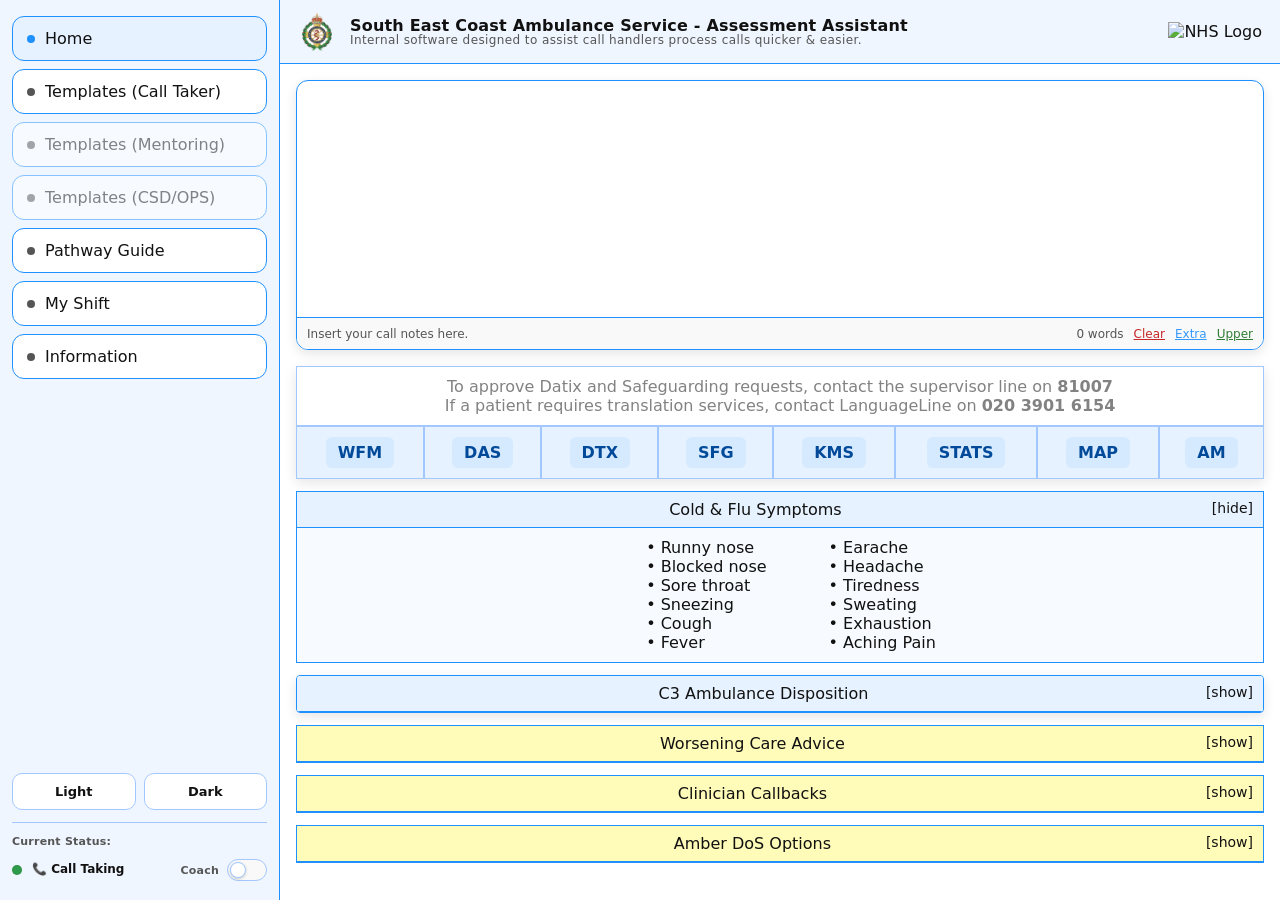
==== index.html @ 097c2336 "Updated C3 proc" ====
﻿<!DOCTYPE html>
<html lang="en" data-theme="light">
<head>
    <meta charset="UTF-8" />
    <meta name="viewport" content="width=device-width, initial-scale=1" />
    <title>Assessment Assistant</title>
    <link rel="stylesheet" href="styles.css">
    <link rel="icon" href="favicon.ico">
</head>
<body>
    <div class="app">
        <aside class="sidebar" role="navigation" aria-label="Primary">
            <nav class="tabs">
                <button class="tab-btn active" data-tab="notepad" aria-pressed="true" aria-controls="page-notepad">
                    <span class="dot" aria-hidden="true"></span>
                    <span class="label">Home</span>
                </button>
                <button class="tab-btn" data-tab="tasks" aria-controls="page-tasks">
                    <span class="dot" aria-hidden="true"></span>
                    <span class="label">Templates (Call Taker)</span>
                </button>
                <button class="tab-btn" data-tab="mentor" aria-controls="page-mentor">
                    <span class="dot" aria-hidden="true"></span>
                    <span class="label">Templates (Mentoring)</span>
                </button>
                <button class="tab-btn" data-tab="csd" aria-controls="page-csd">
                    <span class="dot" aria-hidden="true"></span>
                    <span class="label">Templates (CSD/OPS)</span>
                </button>
                <button class="tab-btn" data-tab="guide" aria-controls="page-guide">
                    <span class="dot" aria-hidden="true"></span>
                    <span class="label">Pathway Guide</span>
                </button>
                <button class="tab-btn" data-tab="shift" aria-controls="page-shift">
                    <span class="dot" aria-hidden="true"></span>
                    <span class="label">My Shift</span>
                </button>
                <button class="tab-btn" data-tab="info" aria-controls="page-info">
                    <span class="dot" aria-hidden="true"></span>
                    <span class="label">Information</span>
                </button>
            </nav>
            <div class="sidebar-theme" role="group" aria-label="Colour theme">
                <button type="button" class="theme-btn active" data-pick-theme="light" aria-pressed="true">Light</button>
                <button type="button" class="theme-btn" data-pick-theme="dark" aria-pressed="false">Dark</button>
            </div>
            <div class="sidebar-status" id="sidebar-status" aria-live="polite">
                <div class="sidebar-status-heading">Current Status:</div>
                <div class="sidebar-status-row">
                    <span class="status-dot status-dot--call-taker" id="sidebar-status-dot" aria-hidden="true"></span>
                    <span class="sidebar-status-label" id="sidebar-status-label">Call Taking</span>
                    <label class="coach-toggle" for="coach-toggle" title="Show coach and OPS template tools">
                        <span class="coach-toggle__label">Coach</span>
                        <input type="checkbox" id="coach-toggle" class="coach-toggle__input" />
                        <span class="coach-toggle__track" aria-hidden="true">
                            <span class="coach-toggle__thumb"></span>
                        </span>
                    </label>
                </div>
            </div>
        </aside>
        <header>
            <div class="header-left">
                <img class="logo" alt="SECAmb Crest" src="crest.png" />
                <div class="title">South East Coast Ambulance Service - Assessment Assistant<small>Internal software designed to assist call handlers process calls quicker & easier.</small></div>
            </div>
            <div class="header-right">
                <img class="nhs" alt="NHS Logo" src="https://upload.wikimedia.org/wikipedia/commons/thumb/d/d3/National_Health_Service_%28England%29_logo.svg/1280px-National_Health_Service_%28England%29_logo.svg.png" />
            </div>
        </header>
        <main>
            <section id="page-notepad" class="page active">
                <div class="editor-wrap">
                    <div id="editor" contenteditable="true" spellcheck="true">
                    </div>
                    <div class="statusbar">
                        <div id="status">Insert your call notes here.</div>
                        <div class="rightline">
                            <div id="count">0 words</div>
                            <button id="link-clear" class="link-clear" title="Clear note">Clear</button>
                            <button id="link-extra" class="link-extra" title="Extra tabs">Extra</button>
                            <button id="link-upper" class="link-upper" title="Uppercase Notes">Upper</button>
                        </div>
                    </div>
                </div>
                <div class="links-panel">
                    <table class="links-table">
                        <tr>
                            <td colspan="8" class="header-cell">To approve Datix and Safeguarding requests, contact the supervisor line on <b>81007</b><br>If a patient requires translation services, contact LanguageLine on <b>020 3901 6154</b></td>
                        </tr>
                        <tr>
                            <td><a href="https://wfm.secamb.nhs.uk/" target="_blank" class="link-btn">WFM</a></td>
                            <td><a href="https://servicedesk.secamb.nhs.uk/MSMselfservice/AutoGen.aspx?page=242" target="_blank" class="link-btn">DAS</a></td>
                            <td><a href="https://secamb.gateway.prod-uk.datixcloudiq.co.uk/capture/?form_id=5" target="_blank" class="link-btn">DTX</a></td>
                            <td><a href="https://secamb.gateway.prod-uk.datixcloudiq.co.uk/capture/?form_id=2&module=SFG" target="_blank" class="link-btn">SFG</a></td>
                            <td><a href="https://secamb.sharepoint.com/sites/KMS111/Shared%20Documents/General/KMS%20111%20Call%20Handling%20Local%20Procedure%20V3.31%20Live.pdf" target="_blank" class="link-btn">KMS</a></td>
                            <td><a href="https://respond.secamb.nhs.uk/wallboard/frmCallStats.aspx?list=5%2C7&sizeh=25px&sizec=80px&flash=false&hideg=true&date=false" target="_blank" class="link-btn">STATS</a></td>
                            <td><a href="https://respond.secamb.nhs.uk/wallboard/frmAgentMap.aspx?grp=11&dark=true&layout=36" target="_blank" class="link-btn">MAP</a></td>
                            <td><a href="https://wfm.secamb.nhs.uk/agent-management" target="_blank" class="link-btn">AM</a></td>
                        </tr>
                    </table>
                </div>
                <div class="flu-panel">
                    <table class="flu-table">
                        <tr>
                            <td class="flu-header">
                                Cold &amp; Flu Symptoms
                                <span id="flu-toggle" class="arrow">[hide]</span>
                            </td>
                        </tr>
                        <tr id="flu-body">
                            <td>
                                <div class="symptoms">
                                    <ul class="symptoms-col left">
                                        <li>• Runny nose</li>
                                        <li>• Blocked nose</li>
                                        <li>• Sore throat</li>
                                        <li>• Sneezing</li>
                                        <li>• Cough</li>
                                        <li>• Fever</li>
                                    </ul>
                                    <ul class="symptoms-col right">
                                        <li>• Earache</li>
                                        <li>• Headache</li>
                                        <li>• Tiredness</li>
                                        <li>• Sweating</li>
                                        <li>• Exhaustion</li>
                                        <li>• Aching Pain</li>
                                    </ul>
                                </div>
                            </td>
                        </tr>
                    </table>
                </div>
                <div class="c3-panel">
                    <table class="c3-table">
                        <tr>
                            <td class="c3-header">
                                <span class="c3-title">C3 Ambulance Disposition</span>
                                <span id="c3-toggle" class="arrow">[show]</span>
                            </td>
                        </tr>
                        <tr id="c3-body" class="c3-body flu-hidden">
                            <td>
                                Based on the answers you've given me, we do recommend an ambulance to attend,
                                just so we can get someone over to assess the symptoms in-person. Would you be
                                okay for us to arrange this for you?
                                <br><b>(CONFIRM ADDRESS AGAIN, READ TIME ESTIMATE IN CORNER)</b>
                                <i>
                                    <br><br>
                                    So that has been arranged now, and the estimated time is currently <b>([TIME] or 2 HOURS)</b>, so to
                                    get you some further help in the meantime, one of our healthcare professionals may call you back
                                    just to do a further clinical assessment while you wait, so we get the best help for you.
                                </i>
                            </td>
                        </tr>
                        <tr id="c3-body2" class="c3-body flu-hidden">
                            <td>
                                <table class="c3-inner">
                                    <tr>
                                        <td>I do just some further information from myself that can help in the meantime...</td>
                                        <td>Unless the patient has issues swallowing, ensure they continue to drink plenty of cold fluids.</td>
                                        <td>If there are any new symptoms, or any of your conditions get worse, changes, or you have any other concerns, please from now on call back on <b>999</b>.</td>
                                    </tr>
                                </table>
                            </td>
                        </tr>
                    </table>
                </div>
                <div class="info-panel" style="margin-top:12px;">
                    <table class="flu-table">
                        <tr>
                            <td class="flu-header">
                                Worsening Care Advice
                                <span id="wca-toggle" class="arrow">[show]</span>
                            </td>
                        </tr>
                        <tr id="wca-body" class="flu-body flu-hidden">
                            <td>
                                <i>As always, if there are any new symptoms, or if your conditions gets worse, changes or you have any other concerns, you're always welcome to call us back on 111 anytime.</i>
                            </td>
                        </tr>
                    </table>
                </div>

                <!-- Clinician Callbacks (Op508v2) -->
                <div class="info-panel" style="margin-top:12px;">
                    <table class="flu-table">
                        <tr>
                            <td class="flu-header">
                                Clinician Callbacks
                                <span id="ccb-toggle" class="arrow">[show]</span>
                            </td>
                        </tr>
                        <tr id="ccb-body" class="flu-body flu-hidden">
                            <td>
                                <i>We are currently experiencing a very high demand so there may be a small delay in calling you back, but of course as soon as one is next available they will call you back.</i>
                            </td>
                        </tr>
                    </table>
                </div>

                <!-- Amber DoS Options -->
                <div class="info-panel" style="margin-top:12px;">
                    <table class="flu-table">
                        <tr>
                            <td class="flu-header">
                                Amber DoS Options
                                <span id="ados-toggle" class="arrow">[show]</span>
                            </td>
                        </tr>
                        <tr id="ados-body" class="flu-body flu-hidden">
                            <td>
                                <i>The recommended service that can help today is <b>(SERVICE)</b>, however I do see it is currently experiencing higher levels of demand than normal, so there is likely to be a delay with that, did you want me to see if there is any other service available for you today, or did you want me to stick with that one?</i>
                            </td>
                        </tr>
                    </table>
                </div>
            </section>
            <section id="page-shift" class="page">
                <div id="shift-panel" class="shift-panel" aria-hidden="false">
                    <div class="shift-header">
                        <div class="header-left" style="font-size:1.05rem;">Start and Finish</div>
                        <div class="shift-actions">
                            <button id="shift-autofill" class="confirm-btn shift-autofill-btn" type="button">Auto-Fill</button>
                            <a id="wfm-link" href="#" target="_blank" class="confirm-btn shift-autofill-btn" type="button">My Breaks</a>
                        </div>
                    </div>
                    <div class="subtext" style="margin-bottom:10px;">
                        Enter the start and finishing time of your shift, in 24 hour time.<br>
                        For example, an evening 3 to 11 shift would be 1500 - 2300.
                    </div>
                    <!-- Start/Finish row -->
                    <div style="display:flex; align-items:center; gap:12px; margin-bottom:12px;">
                        <div>
                            <span class="label">Start</span>
                            <input id="shift-start" class="desc-input" type="text" maxlength="4" style="text-align:center;" aria-label="Shift start time" />
                        </div>

                        <span aria-hidden="true" style="font-weight:800; line-height:1; margin-top:18px;">—</span>

                        <div>
                            <span class="label">Finish</span>
                            <input id="shift-end" class="desc-input" type="text" maxlength="4" style="text-align:center;" aria-label="Shift finish time" />
                        </div>
                        <!-- Lock stretches across the rest of the row -->
                        <div style="flex:1; display:flex;">
                            <button id="shift-lock" class="confirm-btn" type="button" style="margin-top:21px; width:100%;">Lock</button>
                        </div>
                    </div>
                    <div id="shift-breaks" style="margin-top:10px; display:none;" class="breaks-row">
                        <div style="flex:1;">
                            <span class="label">Break 1</span>
                            <input id="break-1" class="desc-input" type="text" maxlength="4" style="text-align:center; width:100%;" aria-label="Break 1 time" />
                        </div>
                        <div style="flex:1;">
                            <span class="label">Break 2</span>
                            <input id="break-2" class="desc-input" type="text" maxlength="4" style="text-align:center; width:100%;" aria-label="Break 2 time" />
                        </div>
                        <div style="flex:1;">
                            <span class="label">Break 3</span>
                            <input id="break-3" class="desc-input" type="text" maxlength="4" style="text-align:center; width:100%;" aria-label="Break 3 time" />
                        </div>
                        <div style="flex:1;">
                            <span class="label">Lunch</span>
                            <input id="break-lunch" class="desc-input" type="text" maxlength="4" style="text-align:center; width:100%;" aria-label="Lunch time" />
                        </div>
                        <div style="display:flex; align-items:flex-end; margin-left:auto; min-width:96px;">
                            <button id="shift-lock-2" class="confirm-btn" type="button" disabled style="width:100%;">Lock</button>
                        </div>
                    </div>
                </div>
                <div class="csd-extension">
                    <div class="csd-templates csd-templates--duty">
                        <button class="script-chip script-chip-csd duty-btn-call-taker" data-mode="call-taker">Call Taking</button>
                        <button class="script-chip script-chip-csd" data-mode="csd">CSD Duties</button>
                        <button class="script-chip script-chip-csd" data-mode="ops">OPS Duties</button>
                    </div>
                </div>
            </section>
            <section id="page-mentor" class="page">
                <div class="mentor-fields">
                  <label>
                    <span class="label">Mentee</span>
                    <input id="mentee-name" type="text" class="desc-input">
                  </label>
                    
                  <label>
                    <span class="label">Extension</span>
                    <input id="mentee-ext" type="text" class="desc-input">
                  </label>
                </div>
                <button id="mentor-reset" class="script-chip script-chip-csd script-chip-csd-red" type="button">RESET ALL</button>
                <div class="rotate-panel">
                    <table class="rotate-table">
                        <tr class="rotate-row" data-state="none">
                            <td>Makes efforts to speak directly to patient</td>
                        </tr>
                        <tr class="rotate-row" data-state="none">
                            <td>Sets the scene appropriately</td>
                        </tr>
                        <tr class="rotate-row" data-state="none">
                            <td>Controls flow and pace of the call appropriately</td>
                        </tr>
                        <tr class="rotate-row" data-state="none">
                            <td>Conveys questions skilfully</td>
                        </tr>
                        <tr class="rotate-row" data-state="none">
                            <td>Ensures we have enough information to answer all questions</td>
                        </tr>
                        <tr class="rotate-row" data-state="none">
                            <td>Listens carefully throughout the call and retains this information</td>
                        </tr>
                        <tr class="rotate-row" data-state="none">
                            <td>Demonstrates active listening to caller</td>
                        </tr>
                        <tr class="rotate-row" data-state="none">
                            <td>Information and advice is provided skilfully and accurately</td>
                        </tr>
                        <tr class="rotate-row" data-state="none">
                            <td>The disposition is conveyed effectively</td>
                        </tr>
                        <tr class="rotate-row" data-state="none">
                            <td>Communicates sensitively, professionally and with warmth</td>
                        </tr>
                        <tr class="rotate-row" data-state="none">
                            <td>Adapts approach according to the needs of the situation</td>
                        </tr>
                        <tr class="rotate-row" data-state="none">
                            <td>Negotiates where appropriate and does so effectively</td>
                        </tr>
                        <tr class="rotate-row" data-state="none">
                            <td>Operates within the boundaries of their role</td>
                        </tr>
                        <tr class="rotate-row" data-state="none">
                            <td>Documentation is clear, accurate, concise, adequate</td>
                        </tr>
                        <tr class="rotate-row" data-state="none">
                            <td>Navigates the system safely, effectively and efficiently</td>
                        </tr>
                        <tr class="rotate-row" data-state="none">
                            <td>Manages all risks appropriately to reach an appropriate outcome</td>
                        </tr>
                        </table>
                        <textarea id="rotate-output" class="rotate-output" readonly>What went well?

What could have gone better?

Aims for tomorrow:</textarea>
                </div>
            </section> 
            <section id="page-tasks" class="page">
                <div class="cad-wrap">
                    <div class="cad-grid">
                        <button id="lab-trigger" class="cad-btn p4">
                            Urgent Lab Results
                            <small><br><i>(inserted into pathways)</i></small>
                        </button>
                        <button id="rp-trigger" class="cad-btn p5">
                            Repeat Prescriptions
                            <small><br><i>(inserted into pathways)</i></small>
                        </button>
                        <button id="ll-trigger" class="cad-btn p6">
                            LanguageLine
                            <small><br><i>(inserted into pathways)</i></small>
                        </button>
                    </div>
                    <div id="cad-success" class="cad-success hidden" role="status" aria-live="polite">Copied to clipboard.</div>
                    <div id="lab-panel" class="val-panel" aria-hidden="true">
                        <div class="val-grid">
                            <div>
                                <span class="label">Hospital Laboratory</span>
                                <input id="lab-hospital" class="desc-input" type="text" aria-label="Hospital Laboratory" />
                            </div>

                            <div>
                                <span class="label">Laboratory Phone Number</span>
                                <input id="lab-phone" class="desc-input" type="text" aria-label="Lab Phone Number" />
                            </div>

                            <div>
                                <span class="label">Extension Number</span>
                                <input id="lab-bleep" class="desc-input" type="text" aria-label="Lab Bleep Number" />
                            </div>

                            <div>
                                <span class="label">Patient Phone Number</span>
                                <input id="lab-ext" class="desc-input" type="text" aria-label="Lab Extension Number" />
                            </div>
                        </div>

                        <!-- Divider -->
                        <hr style="margin:12px 0; border:none; border-top:1px solid var(--border,#444);" />

                        <!-- Result + Value inputs, Add + Generate inline -->
                        <div style="display:flex; align-items:flex-end; gap:8px; margin-bottom:10px;">
                            <div style="flex:1;">
                                <span class="label">Result</span>
                                <input id="lab-result" class="desc-input" type="text" aria-label="Lab Result Name" />
                            </div>
                            <div style="flex:1;">
                                <span class="label">Value</span>
                                <input id="lab-value" class="desc-input" type="text" aria-label="Lab Result Value" />
                            </div>
                            <button id="lab-add" class="confirm-btn" type="button" disabled>Add</button>
                            <button id="lab-generate" class="confirm-btn" type="button" disabled>Generate</button>
                        </div>

                        <!-- Results table -->
                        <div style="overflow:auto; max-height:180px; border:1px solid var(--border, #333); border-radius:8px;">
                            <table id="lab-table" style="width:100%; border-collapse:collapse;">
                                <thead>
                                    <tr style="position:sticky; top:0; background:var(--bg,#111);">
                                        <td style="text-align:left; padding:8px; font-weight:normal;"><b>Result</b></td>
                                        <td style="text-align:left; padding:8px; font-weight:normal;"><b>Value</b></td>
                                        <td style="width:80px; text-align:right; padding:8px; font-weight:normal;"><b>Remove</b></td>
                                    </tr>
                                </thead>
                                <tbody id="lab-tbody">
                                    <!-- rows injected here -->
                                </tbody>
                            </table>
                        </div>

                        <!-- Log area -->
                        <div class="ops-log-wrap">
                            <textarea id="lab-log" class="ops-log" readonly rows="4" aria-label="Lab Results Log"></textarea>
                            <button id="lab-copy" class="ops-copy" type="button" title="Copy all"></button>
                        </div>
                    </div>

                    <!-- LanguageLine Panel -->
                    <div id="ll-panel" class="val-panel" aria-hidden="true">
                        <div style="display:flex; align-items:flex-end; gap:8px; margin-bottom:10px;">
                            <div style="flex:1;">
                                <span class="label">Interpreter ID</span>
                                <input id="ll-id" class="desc-input" type="text" aria-label="Interpreter ID" />
                            </div>
                            <div style="flex:1;">
                                <span class="label">Language</span>
                                <input id="ll-lang" class="desc-input" type="text" aria-label="Language" />
                            </div>
                            <button id="ll-generate" class="confirm-btn" type="button" disabled>Generate</button>
                        </div>

                        <!-- Log area -->
                        <div class="ops-log-wrap">
                            <textarea id="ll-log" class="ops-log" readonly rows="4" aria-label="LanguageLine Log"></textarea>
                            <button id="ll-copy" class="ops-copy" type="button" title="Copy all"></button>
                        </div>
                    </div>

                    <!-- Repeat Prescriptions Panel -->
                    <div id="rp-panel" class="val-panel" aria-hidden="true">
                        <!-- Input row -->
                        <div style="display:flex; align-items:center; gap:8px; margin-bottom:10px;">
                            <input id="rp-input" class="desc-input" type="text" placeholder=""
                                   aria-label="Repeat Prescription Input" list="rp-meds" />
                            <button id="rp-add" class="confirm-btn" type="button" disabled>Add</button>
                            <button id="rp-generate" class="confirm-btn" type="button" disabled>Generate</button>
                            <datalist id="rp-meds">
                                <option value="Propranolol"></option>
                                <option value="Atorvastatin"></option>
                                <option value="Diazepam"></option>
                                <option value="Simvastatin"></option>
                                <option value="Lisinopril"></option>
                                <option value="Ramipril"></option>
                                <option value="Amlodipine"></option>
                                <option value="Co-codamol"></option>
                                <option value="Quetiapine"></option>
                                <option value="Eplerenone"></option>
                                <option value="Dapilifgonzin"></option>
                                <option value="Bisoprolol"></option>
                                <option value="Metformin"></option>
                                <option value="Oramorph"></option>
                                <option value="Zomorph"></option>
                                <option value="Levothyroxine"></option>
                                <option value="Omeprazole"></option>
                                <option value="Esomeprazole"></option>
                                <option value="Citalopram"></option>
                                <option value="Losartan"></option>
                                <option value="Ranolazine"></option>
                                <option value="Ezetimibe"></option>
                                <option value="Warfarin"></option>
                                <option value="Rivaroxaban"></option>
                                <option value="Sumatriptan"></option>
                                <option value="Fluoxetine"></option>
                                <option value="Escitalopram"></option>
                                <option value="Aspirin"></option>
                                <option value="Insulin (NovoRapid)"></option>
                                <option value="Insulin (Lantus)"></option>
                                <option value="Insulin (Levemir)"></option>
                                <option value="Insulin (Humulin)"></option>
                                <option value="Hydrochlorothiazide"></option>
                                <option value="Glimepiride"></option>
                                <option value="Gliclazide"></option>
                                <option value="Famotidine"></option>
                                <option value="Circadin"></option>
                                <option value="Furosemide"></option>
                                <option value="Lansoprazole"></option>
                                <option value="Gabapentin"></option>
                                <option value="Apixaban"></option>
                                <option value="Dabigatran"></option>
                                <option value="Edoxaban"></option>
                                <option value="Sertraline"></option>
                                <option value="Prednisolone"></option>
                                <option value="Clopidogrel"></option>
                                <option value="Metoprolol"></option>
                                <option value="Spironolactone"></option>
                                <option value="Salbutamol"></option>
                                <option value="Naproxen"></option>
                                <option value="Ibuprofen"></option>
                                <option value="Paracetamol"></option>
                                <option value="Codeine phosphate"></option>
                                <option value="Tramadol"></option>
                                <option value="Pregabalin"></option>
                                <option value="Mirtazapine"></option>
                                <option value="Venlafaxine"></option>
                                <option value="Duloxetine"></option>
                                <option value="Amitriptyline"></option>
                            </datalist>
                        </div>

                        <!-- Medications table/list -->
                        <div style="overflow:auto; max-height:180px; border:1px solid var(--border, #333); border-radius:8px;">
                            <table id="rp-table" style="width:100%; border-collapse:collapse;">
                                <thead>
                                    <tr style="position:sticky; top:0; background:var(--bg,#111);">
                                        <td style="text-align:left; padding:8px; font-weight:normal;"><b>Medication</b></td>
                                        <td style="width:80px; text-align:right; padding:8px; font-weight:normal;"><b>Remove</b></td>
                                    </tr>
                                </thead>
                                <tbody id="rp-tbody">
                                </tbody>
                            </table>
                        </div>

                        <!-- Log area -->
                        <div class="ops-log-wrap" style="margin-top:12px;">
                            <textarea id="rp-log" class="ops-log" readonly rows="4" aria-label="Repeat Prescriptions Log"></textarea>
                            <button id="rp-copy" class="ops-copy" type="button" title="Copy all"></button>
                        </div>
                    </div>
                </div><br>
                <!-- Quick Scripts -->
                <div class="scripts-row">
                    <button id="chip-chase-111" class="script-chip script-chip-chase script-chip-special" type="button">
                        CHASING 111, NO NEW/WORSENING
                    </button>
                    <button class="script-chip script-chip-chase" type="button"
                            data-copy="NO NEW OR WORSENING SYMPTOMS. WCAG.
CALLING TO CHASE AMBULANCE - ADVISED TO CALL 999.">
                        CHASING 999, NO NEW/WORSENING
                    </button>
                </div>
                <div class="scripts-row">
                    <button id="chip-safeguarding" class="script-chip script-chip-chase script-chip-special" type="button">
                        DAS RAISED
                    </button>

                    <button id="chip-datix" class="script-chip script-chip-chase script-chip-special" type="button">
                        DATIX RAISED
                    </button>
                </div>

                <div id="quick-scripts" class="scripts-grid">
                    <button class="script-chip" type="button"
                            data-copy="GP PRACTICE COULD NOT BE CONFIRMED.">
                        GP PRACTICE COULD NOT BE CONFIRMED.
                    </button>
                    <button class="script-chip" type="button"
                            data-copy="CANNOT CONFIRM SPINE MATCH FOR PATIENT.">
                        CANNOT CONFIRM SPINE MATCH FOR PATIENT.
                    </button>
                    <button class="script-chip" type="button"
                            data-copy="SPINE SEARCH UNABLE TO BE COMPLETED
REPEATED PHONETICALLY, NO SUCCESS.
CALLER DID NOT KNOW NHS NUMBER.">
                        SPINE SEARCH UNABLE TO BE COMPLETED<br>
                        REPEATED PHONETICALLY, NO SUCCESS.<br>
                        CALLER DID NOT KNOW NHS NUMBER.
                    </button>
                    <button class="script-chip script-chip-purple" type="button"
                            data-copy="REMOTE OBSERVER - NOT WITH PATIENT.
CALLER/PATIENT TO CALL BACK LATER.">
                        REMOTE OBSERVER - NOT WITH PATIENT.<br>
                        CALLER/PATIENT TO CALL BACK LATER.
                    </button>
                    <button id="chip-call-ended-disc" class="script-chip script-chip-magenta script-chip-special" type="button">
                        CALL ENDED, CALLER DISCONNECTED.<br>
                        CALLED BACK PATIENT (3x), NO RESPONSE.
                    </button>

                    <button id="chip-call-ended-silent" class="script-chip script-chip-magenta script-chip-special" type="button">
                        CALL ENDED, LINE SILENT/UNRESPONSIVE.<br>
                        CALLED BACK PATIENT (3x), NO RESPONSE.
                    </button>
                </div>
                <div id="coach-scripts-section" class="coach-scripts hidden">
                    <p class="scripts-section-label">⎯⎯⎯⎯⎯ Coaches Templates ⎯⎯⎯⎯⎯</p>
                    <button id="chip-opened-for-mentoring" class="script-chip script-chip-chase" type="button"
                            data-copy="OPENED FOR MENTORING.">
                        OPENED FOR MENTORING.
                    </button>
                    <div class="ops-templates-grid ops-templates-grid--coach">
                        <button class="script-chip script-chip-ops" type="button" data-copy="I am in the case just reviewing the notes and pathways summary, bare with me.">
                            🟢 ENTER ORANGE FLAG
                        </button>
                        <button class="script-chip script-chip-ops" type="button" data-copy="I will now be exiting the case, but if you need any further support with this, please raise another alert.
Please let me know on Teams if you need anything else or speak to a HATL on shift.">
                            🔴 LEAVE ORANGE FLAG
                        </button>
                        <button class="script-chip script-chip-ops" type="button"
                                data-copy="Listening into your call now.
Do you need help or are you okay at the moment?">
                            1️⃣ ENTER ORANGE FLAG (C1)
                        </button>
                        <button class="script-chip script-chip-ops" type="button"
                                data-copy="Listening into your call now.">
                            🎧 LISTENING TO CALL
                        </button>
                    </div>
                </div>
            </section>
            <section id="page-csd" class="page">
                <div id="ops-inline-support-panel" class="ops-inline-support hidden">
                    <button class="script-chip script-chip-chase" type="button"
                            data-copy="OPENED FOR IN-LINE SUPPORT. (TW)">
                        OPENED FOR IN-LINE SUPPORT.
                    </button>
                </div>
                <div id="csd-templates-panel" class="cad-wrap template-panel hidden">
                    <div class="panel-heading">
                        <div class="panel-title">CSD Templates</div>
                        <div class="subtext">Use these quick templates to copy CSD-specific notes without spending too much time.</div>
                    </div>
                    <div class="csd-templates" style="margin-top:14px;">
                        <button class="script-chip script-chip-csd" type="button" data-template="1">
                            CUSTOM MSG
                        </button>
                        <button class="script-chip script-chip-csd" type="button" data-template="2">
                            CSD LINK
                        </button>
                        <button class="script-chip script-chip-csd" type="button" data-template="3">
                            CB1, WITH VM
                        </button>
                        <button class="script-chip script-chip-csd script-chip-csd-red" type="button" data-template="4">
                            CB1, NO VM
                        </button>
                        <button class="script-chip script-chip-csd" type="button" data-template="5">
                            CB2, WITH VM
                        </button>
                        <button class="script-chip script-chip-csd script-chip-csd-red" type="button" data-template="6">
                            CB2, NO VM
                        </button>
                    </div>
                </div>
                <div class="flu-panel flu-csd-callback">
                <table class="flu-table">
                    <tr>
                        <td class="flu-header">
                            1st Callback Attempt Script
                            <span class="arrow" data-flu-toggle>[hide]</span>
                        </td>
                    </tr>
                    <tr class="flu-body flu-center" data-flu-body>
                        <td><i>This is the NHS 111 Service calling regarding your <b>online assessment/previous call...</b>
                        This is the first failed contact, and as such we will call you back momentarily to continue.</i></td>
                    </tr>
                </table>
            </div>
                <div class="flu-panel flu-csd-callback">
                <table class="flu-table">
                    <tr>
                        <td class="flu-header">
                            2nd Callback Attempt Script
                            <span class="arrow" data-flu-toggle>[hide]</span>
                        </td>
                    </tr>
                    <tr class="flu-body flu-center" data-flu-body>
                        <td><i>This is the NHS 111 Service calling regarding your <b>online assessment/previous call...</b>
                        This is the second failed contact, and as such we will now be closing this case as we cannot
                        reach you. If at any point there are any new symptoms, any of your conditions get worse, changes,
                        or you wish to reopen this case, please call us back on 111. Thank you.</i></td>
                    </tr>
                </table>
            </div>
            </section>
            <section id="page-info" class="page">
                <div class="info-header">
                    <div class="info-title">Assessment Assistant</div>
                    <div class="info-author">⎯⎯⎯ Designed for the South East Coast Ambulance Service ⎯⎯⎯<br>⎯⎯⎯ Developed by Tavaius Wisbey - Internal use only ⎯⎯⎯</div>
                </div>
            </section>
            <section id="page-guide" class="page">
            <div class="cad-wrap">
                <div class="panel-heading">
                    <div class="panel-title">Pathways Guide</div>
                    <div class="subtext">Enter a Pathways question for further guidance and information.</div>
                </div>
                <div class="guide-search-wrap">
                    <input id="guide-input" class="guide-input" type="text" list="guide-options" placeholder="Search..." autocomplete="off" />
                    <datalist id="guide-options"></datalist>
                </div>
                <div id="guide-result" class="guide-result">
                    <span class="guide-result-text">Enter a Pathways question for further guidance and advice.</span>
                </div>
            </div>
        </section>
        </main>
    </div>
    <script src="app.js"></script>
</body>
</html>
---- styles.css ----
:root {
    color-scheme: light;
    --bg: #ffffff;
    --bg-elev: #f5f7fa;
    --bg-hover: #e6f0ff;
    --text: #111111;
    --muted: #555555;
    --border: dodgerblue;
    --border-subtle: #a3c8ff;
    --accent: dodgerblue;
    --accent-on: #ffffff;
    --danger: #c62828;
    --success: #2e7d32;
    --link-action: #3399ff;
    --shadow: 0 4px 12px rgba(0, 0, 0, .1);
    --radius: 12px;
    --sidebar-bg: #f0f6ff;
    --header-bg: #f0f6ff;
    --surface: #ffffff;
    --surface-muted: #f9f9f9;
    --tab-active-bg: #e6f2ff;
    --highlight-bg: #e6f2ff;
    --cell-bg: #f7fbff;
    --table-header-bg: #ffffff;
    --table-header-text: #828282;
    --table-row-bg: #e6f2ff;
    --table-row-alt-bg: #f9f9f9;
    --link-btn-bg: #d6eaff;
    --link-btn-hover-bg: #c0dbff;
    --link-btn-text: #004a99;
    --guide-result-bg: #f0f6ff;
    --guide-found-bg: #e6f7e9;
    --guide-found-border: #9ad4a3;
    --guide-found-text: #145c2e;
    --guide-missing-bg: #fff5f5;
    --guide-missing-border: #f5a3a3;
    --guide-missing-text: #c62828;
    --flu-header-bg: #e6f2ff;
    --info-flu-header-bg: #fffbb8;
    --success-bar-bg: #e6f7e9;
    --success-bar-border: #9ad4a3;
    --success-bar-text: #145c2e;
    --cad-p2-bg: #ffeecb;
    --cad-p4-bg: #d6f0ff;
    --input-bg: #ffffff;
    --focus-ring: rgba(30, 144, 255, .18);
    --chip-text: #000000;
    --chip-default-bg: #d0e0e3;
    --chip-chase-bg: #fff2cc;
    --chip-purple-bg: #d9d2e9;
    --chip-csd-bg: #cbe8ff;
    --chip-csd-red-bg: #ffd1d1;
    --chip-magenta-bg: #ead1dc;
    --chip-ops-bg: #ffe0b2;
    --copy-btn-bg: #f0f6ff;
    --rotate-green-bg: #d9f7be;
    --rotate-green-text: #111111;
    --rotate-red-bg: #ffd6d6;
    --rotate-red-text: #111111;
    --rotate-none-bg: #ffffff;
    --rotate-none-text: #111111;
}

html[data-theme="dark"] {
    color-scheme: dark;
    --bg: #0f1218;
    --bg-elev: #181c24;
    --bg-hover: #243044;
    --text: #e8eaef;
    --muted: #9aa3b2;
    --border: #4a9eff;
    --border-subtle: #3a4f66;
    --accent: #5eb0ff;
    --accent-on: #0f1218;
    --danger: #f28b82;
    --success: #81c995;
    --link-action: #8ab4f8;
    --shadow: 0 4px 16px rgba(0, 0, 0, .45);
    --sidebar-bg: #141820;
    --header-bg: #141820;
    --surface: #1c2129;
    --surface-muted: #151920;
    --tab-active-bg: #283548;
    --highlight-bg: #1e2d42;
    --cell-bg: #181e28;
    --table-header-bg: #252b36;
    --table-header-text: #b0b8c4;
    --table-row-bg: #1e2d42;
    --table-row-alt-bg: #1a1f28;
    --link-btn-bg: #2a3f5c;
    --link-btn-hover-bg: #354d6e;
    --link-btn-text: #9ec5ff;
    --guide-result-bg: #1a2433;
    --guide-found-bg: #1a2e22;
    --guide-found-border: #3d7a52;
    --guide-found-text: #8fd4a6;
    --guide-missing-bg: #2a1a1a;
    --guide-missing-border: #8a4a4a;
    --guide-missing-text: #f5a3a3;
    --flu-header-bg: #1e2d42;
    --info-flu-header-bg: #3d3820;
    --success-bar-bg: #1a2e22;
    --success-bar-border: #3d7a52;
    --success-bar-text: #8fd4a6;
    --cad-p2-bg: #4a3d20;
    --cad-p4-bg: #1e3348;
    --input-bg: #1c2129;
    --focus-ring: rgba(94, 176, 255, .25);
    --chip-text: #111111;
    --chip-on-dark-text: #ffffff;
    --chip-default-bg: #4a5c5f;
    --chip-chase-bg: #5c4f2a;
    --chip-purple-bg: #4a4258;
    --chip-csd-bg: #2a4560;
    --chip-csd-red-bg: #5c3535;
    --chip-magenta-bg: #523848;
    --chip-ops-bg: #5c4528;
    --copy-btn-bg: #243044;
    --rotate-green-bg: #1f5c3b;
    --rotate-green-text: #eafff1;
    --rotate-red-bg: #6b2424;
    --rotate-red-text: #fff0f0;
    --rotate-none-bg: #1c2129;
    --rotate-none-text: #e8eaef;
}

* {
    box-sizing: border-box;
}

html,
body {
    height: 100%;
}

body {
    margin: 0;
    font-family: ui-sans-serif, system-ui, -apple-system, Segoe UI, Roboto, Inter, "Helvetica Neue", Arial, "Apple Color Emoji", "Segoe UI Emoji";
    color: var(--text);
    background: var(--bg);
    overflow: hidden;
}

button,
input,
select,
textarea {
    font: inherit;
    line-height: inherit;
}

.app {
    display: grid;
    grid-template-columns: 280px 1fr;
    grid-template-rows: 64px 1fr;
    grid-template-areas: "sidebar header" "sidebar main";
    height: 100vh;
    overflow: hidden;
}

header {
    grid-area: header;
    display: flex;
    align-items: center;
    justify-content: space-between;
    padding: 10px 18px;
    background: var(--header-bg);
    border-bottom: 1px solid var(--border);
}

.header-left {
    display: flex;
    align-items: center;
    gap: 14px;
}

header img.logo {
    width: 38px;
    height: 38px;
    object-fit: contain;
}

.links-panel {
    margin-top: 16px;
}

.links-table {
    width: 100%;
    border-collapse: separate;
    border-spacing: 0;
    border-radius: 0px;
    overflow: hidden;
    box-shadow: var(--shadow);
    text-align: center;
    font-weight: 600;
}

    .links-table td {
        padding: 10px;
        border: 1px solid var(--border-subtle);
    }

    .links-table .header-cell {
        background: var(--table-header-bg);
        color: var(--table-header-text);
        font-weight: normal;
    }

    .links-table tr:nth-child(2) td {
        background: var(--table-row-bg);
    }

    .links-table tr:nth-child(3) td {
        background: var(--table-row-alt-bg);
    }

.link-btn {
    display: inline-block;
    padding: 6px 12px;
    border-radius: 6px;
    background: var(--link-btn-bg);
    color: var(--link-btn-text);
    text-decoration: none;
    font-weight: 600;
}

    .link-btn:hover {
        background: var(--link-btn-hover-bg);
    }

header .title {
    font-weight: 700;
    letter-spacing: .2px;
}

    header .title small {
        display: block;
        color: var(--muted);
        font-weight: 500;
        letter-spacing: .4px;
        margin-top: -2px;
        font-size: 12px;
    }

.header-right img.nhs {
    height: 28px;
    object-fit: contain;
}

.shift-header {
    display: flex;
    align-items: flex-start;
    gap: 8px;
}

.shift-autofill-btn {
    padding: 4px 10px;
    font-size: 0.75rem;
    line-height: 1.2;
}

.mentor-fields {
  display: grid;
  grid-template-columns: 1fr 1fr;
  gap: 12px;
  margin-bottom: 12px;
}

.mentor-fields label {
  display: flex;
  flex-direction: column;
  gap: 4px;
}

/* ============================================================
   GUIDE SEARCH
   ============================================================ */
.guide-search-wrap {
    display: flex;
    gap: 8px;
    align-items: center;
    margin-top: 14px;
}

.guide-input {
    flex: 1;
    border: 1px solid var(--border);
    border-radius: 8px;
    padding: 9px 12px;
    background: var(--input-bg);
    color: var(--text);
    outline: none;
    transition: box-shadow .15s;
}

.guide-input:focus {
    box-shadow: 0 0 0 3px var(--focus-ring);
}

.guide-result {
    margin-top: 18px;
    padding: 16px 18px;
    border-radius: var(--radius);
    border: 1px solid var(--border);
    background: var(--guide-result-bg);
    font-size: 1.15rem;
    font-weight: 400;
    min-height: 56px;
    display: flex;
    align-items: flex-start;
    transition: background .2s, border-color .2s;
}

.guide-result-text {
    white-space: pre-line;
}

.guide-result--found {
    background: var(--guide-found-bg);
    border-color: var(--guide-found-border);
    color: var(--guide-found-text);
}

.guide-result--missing {
    background: var(--guide-missing-bg);
    border-color: var(--guide-missing-border);
    color: var(--guide-missing-text, var(--danger));
}

aside.sidebar {
    grid-area: sidebar;
    background: var(--sidebar-bg);
    border-right: 1px solid var(--border);
    padding: 16px 12px;
    display: flex;
    flex-direction: column;
    gap: 12px;
    min-height: 0;
    overflow-y: auto;
}

nav.tabs {
    display: grid;
    gap: 8px;
    font-family: inherit;
}

.sidebar-theme {
    display: grid;
    grid-template-columns: 1fr 1fr;
    gap: 8px;
    margin-top: auto;
}

.rotate-panel {
  margin-top: 12px;
}

.rotate-table {
  width: 100%;
  border-collapse: collapse;
  border: 1px solid var(--border);
}

.rotate-table td {
  padding: 10px;
  border-bottom: 1px solid var(--border);
  cursor: pointer;
}

.rotate-table tr:last-child td {
  border-bottom: none;
}

.rotate-row.state-green td {
    background: var(--rotate-green-bg);
    color: var(--rotate-green-text);
}

.rotate-row.state-red td {
    background: var(--rotate-red-bg);
    color: var(--rotate-red-text);
}

.rotate-row[data-state="none"] td {
    background: var(--rotate-none-bg);
    color: var(--rotate-none-text);
}

.rotate-output {
  width: 100%;
  background: var(--surface);
  margin-top: 10px;
  border: 1px solid var(--border);
  border-radius: 8px;
  padding: 10px;
  resize: vertical;
  min-height: 250px;
}

.theme-btn,
.theme-btn.active {
    padding: 10px 12px;
    border: 1px solid var(--border-subtle);
    border-radius: 10px;
    background: var(--surface);
    color: var(--text);
    font-weight: 600;
    font-size: 13px;
    cursor: pointer;
    box-shadow: none;
    transition: background .15s ease, border-color .15s ease;
}

.theme-btn:hover,
.theme-btn.active:hover {
    background: var(--bg-hover);
    border-color: var(--border);
}

.sidebar-status {
    padding-top: 12px;
    border-top: 1px solid var(--border-subtle);
}

.sidebar-status-heading {
    font-size: 11px;
    font-weight: 600;
    color: var(--muted);
    margin-bottom: 8px;
    letter-spacing: 0.02em;
}

.sidebar-status-row {
    display: flex;
    align-items: center;
    gap: 10px;
    min-height: 28px;
}

.coach-toggle {
    margin-left: auto;
    display: inline-flex;
    align-items: center;
    gap: 8px;
    cursor: pointer;
    user-select: none;
    flex-shrink: 0;
}

.coach-toggle__label {
    font-size: 11px;
    font-weight: 600;
    color: var(--muted);
    letter-spacing: 0.02em;
}

.coach-toggle__input {
    position: absolute;
    width: 1px;
    height: 1px;
    padding: 0;
    margin: -1px;
    overflow: hidden;
    clip: rect(0, 0, 0, 0);
    white-space: nowrap;
    border: 0;
}

.coach-toggle__track {
    position: relative;
    width: 40px;
    height: 22px;
    border-radius: 999px;
    background: var(--surface-muted);
    border: 1px solid var(--border-subtle);
    transition: background .2s ease, border-color .2s ease;
}

.coach-toggle__thumb {
    position: absolute;
    top: 2px;
    left: 2px;
    width: 16px;
    height: 16px;
    border-radius: 50%;
    background: var(--surface);
    border: 1px solid var(--border-subtle);
    box-shadow: 0 1px 3px rgba(0, 0, 0, .2);
    transition: transform .2s ease, background .2s ease;
}

.coach-toggle__input:checked + .coach-toggle__track {
    background: var(--accent);
    border-color: var(--accent);
}

.coach-toggle__input:checked + .coach-toggle__track .coach-toggle__thumb {
    transform: translateX(18px);
    background: var(--accent-on);
    border-color: transparent;
}

.coach-toggle__input:focus-visible + .coach-toggle__track {
    box-shadow: 0 0 0 3px var(--focus-ring);
}

.coach-toggle:hover .coach-toggle__track {
    border-color: var(--border);
}

.sidebar-status-label {
    font-size: 12px;
    font-weight: 600;
    color: var(--text);
    line-height: 1.3;
}

.status-dot {
    width: 10px;
    height: 10px;
    border-radius: 50%;
    flex-shrink: 0;
    box-shadow: inset 0 0 0 1px rgba(0, 0, 0, 0.08);
}

.status-dot--call-taker {
    background: #2e9b4a;
}

.status-dot--ops {
    background: #e67e22;
}

.status-dot--csd {
    background: #2b7cd3;
}

.break-dim {
    opacity: .25;
    transition: opacity .25s ease;
}

.info-header {
    text-align: center;
    margin-bottom: 20px;
}

.info-title {
    font-size: 28px;
    font-weight: 700;
}

.info-author {
    margin-top: 6px;
}

.tab-btn {
    display: flex;
    align-items: center;
    gap: 10px;
    padding: 12px 14px;
    background: var(--surface);
    border: 1px solid var(--border);
    color: var(--text);
    border-radius: 12px;
    cursor: pointer;
    transition: background .15s ease, border-color .15s ease;
}

.tab-btn.locked {
    opacity: 0.5;
}

    .tab-btn:hover {
        background: var(--bg-hover);
    }

    .tab-btn.active {
        background: var(--tab-active-bg);
    }

    .tab-btn .dot {
        width: 8px;
        height: 8px;
        border-radius: 50%;
        background: var(--muted);
    }

    .tab-btn.active .dot {
        background: var(--accent);
    }

main {
    grid-area: main;
    display: grid;
    grid-template-rows: auto 1fr;
    gap: 12px;
    padding: 16px;
    overflow-y: auto;
    overflow-x: hidden;
    min-height: 0;
}

.editor-wrap {
    background: var(--surface);
    border: 1px solid var(--border);
    border-radius: var(--radius);
    box-shadow: var(--shadow);
    overflow: hidden;
    display: grid;
    grid-template-rows: 1fr 32px;
    min-height: 0;
}

#editor {
    padding: 18px 20px 28px;
    height: 100%;
    overflow: auto;
    outline: none;
    line-height: 1.6;
}

.statusbar {
    display: flex;
    align-items: center;
    justify-content: space-between;
    font-size: 12px;
    color: var(--muted);
    border-top: 1px solid var(--border);
    padding: 6px 10px;
    background: var(--surface-muted);
}

.rightline {
    display: inline-flex;
    align-items: center;
    gap: 10px;
}

.link-clear {
    color: var(--danger);
    text-decoration: underline;
    cursor: pointer;
    border: none;
    background: transparent;
    padding: 0;
    font: inherit;
}

    .link-clear:hover {
        opacity: .85;
    }

.link-upper {
    color: var(--success);
    text-decoration: underline;
    cursor: pointer;
    border: none;
    background: transparent;
    padding: 0;
    font: inherit;
}

    .link-upper:hover {
        opacity: .85;
    }

.link-extra {
    color: var(--link-action);
    text-decoration: underline;
    cursor: pointer;
    border: none;
    background: transparent;
    padding: 0;
    font: inherit;
}

    .link-extra:hover {
        opacity: .85;
    }

.page {
    display: none;
    height: 100%;
}

    .page.active {
        display: grid;
        grid-template-rows: 1fr;
    }

.hidden {
    display: none !important;
}

#page-notepad .editor-wrap {
    min-height: 30vh;
}

.cad-wrap {
    background: var(--surface);
    border: 1px solid var(--border);
    border-radius: var(--radius);
    box-shadow: var(--shadow);
    padding: 12px;
    display: grid;
    grid-template-rows: auto;
    overflow: hidden;
}

.panel-title {
    font-weight: 700;
    letter-spacing: .2px;
}

.panel-heading {
    display: flex;
    flex-direction: column;
    gap: 4px;
}

.cad-grid {
    display: grid;
    grid-template-columns: repeat(3, minmax(0, 1fr));
    gap: 10px;
}

.cad-btn {
    border: 1px solid var(--border);
    border-radius: 10px;
    padding: 12px 10px;
    text-align: center;
    cursor: pointer;
    font-weight: 600;
}

.p2,
.p3 {
    background: var(--cad-p2-bg);
}

.p4,
.p5,
.p6 {
    background: var(--cad-p4-bg);
}

.cad-btn:hover {
    filter: brightness(0.98);
}

.val-panel {
    display: none;
    background: var(--surface);
    border: 1px solid var(--border);
    border-radius: var(--radius);
    padding: 12px;
}

    .val-panel.show {
        display: block;
        margin-top: 12px;
    }

.val-grid {
    display: grid;
    grid-template-columns: 1fr 1fr;
    gap: 16px;
    align-items: center;
}

.val-panel .label {
    font-size: 12px;
    color: var(--muted);
    margin-bottom: 6px;
    display: block;
}

.subtext {
    font-size: 11px;
    color: var(--muted);
    margin-top: 4px;
}

.desc-input {
    flex: 1;
    border: 1px solid var(--border);
    border-radius: 8px;
    padding: 8px 10px;
    text-transform: uppercase;
    background: var(--input-bg);
    color: var(--text);
}

.confirm-btn {
    border: 1px solid var(--accent);
    background: var(--accent);
    color: var(--accent-on);
    border-radius: 8px;
    padding: 8px 16px;
    font-weight: 600;
    cursor: pointer;
}

    .confirm-btn[disabled] {
        opacity: .6;
        cursor: not-allowed;
    }

    .confirm-btn:hover {
        filter: brightness(0.95);
    }

.flu-panel {
    margin-top: 12px;
}

.flu-table {
    width: 100%;
    border-collapse: separate;
    border-spacing: 0;
    border: 1px solid var(--border);
    table-layout: fixed; /* ensures even column widths */
}

/* Hide datalist dropdown arrow in Chrome/Edge */
input[list]::-webkit-calendar-picker-indicator {
    display: none !important;
    -webkit-appearance: none;
}

.flu-table .flu-header {
    background: var(--flu-header-bg);
    font-weight: normal;
    padding: 8px 10px;
    border-bottom: 1px solid var(--border);
    text-align: center;
}

.flu-header {
    position: relative;
}

    .flu-header .arrow {
        float: right;
        cursor: pointer;
        font-size: 14px;
        margin-left: 8px;
        user-select: none;
    }

.info-panel .flu-body td {
    text-align: center;
}

/* Yellow header only for the 3 script panels */
.info-panel .flu-header {
    background: var(--info-flu-header-bg);
    font-weight: normal;
    padding: 8px 10px;
    border-bottom: 1px solid var(--border);
    text-align: center;
}

.flu-hidden {
    display: none; /* hide symptoms row when collapsed */
}

.flu-table td {
    padding: 10px;
    background: var(--cell-bg);
    color: var(--text);
}

.symptoms{
    display:flex;
    justify-content:center;
    gap:40px;
}

ul.symptoms-col{
    flex:0 0 auto;
    margin:0;
    padding:0;
    display:inline-block;
    list-style:disc;
    list-style-position:outside;
    padding-left:22px;
}

ul.symptoms-col li{
    white-space:nowrap;
    overflow:hidden;
    text-overflow:ellipsis;
    max-width:220px;
}

.c3-panel {
    border: 1px solid var(--border);
    border-radius: 4px;
    overflow: hidden;
    margin-top: 12px;
    box-shadow: var(--shadow);
}

.cad-success {
    margin-top: 10px;
    padding: 10px 12px;
    border-radius: 10px;
    background: var(--success-bar-bg);
    border: 1px solid var(--success-bar-border);
    color: var(--success-bar-text);
    box-shadow: var(--shadow);
    font-weight: 600;
}

.c3-table {
    width: 100%;
    border-collapse: collapse;
    table-layout: fixed;
}

.c3-header {
    background: var(--highlight-bg);
    font-weight: normal;
    padding: 8px 10px;
    position: relative;
    padding-left: 32px;
    border-bottom: 1px solid var(--border);
    text-align: center;
    display: block;
}

    .c3-header .arrow {
        float: right;
        cursor: pointer;
        font-size: 14px;
        margin-left: 8px;
        user-select: none;
    }

.c3-body td {
    padding: 12px;
    background: var(--cell-bg);
    color: var(--text);
    text-align: center;
}

.c3-inner {
    width: 100%;
    border-collapse: collapse;
    table-layout: fixed;
}

    .c3-inner td {
        border-left: 1px solid var(--border);
        padding: 10px;
        vertical-align: top;
        background: var(--cell-bg);
        color: var(--text);
    }

        .c3-inner td:first-child {
            border-left: none;
        }

.ops-log-wrap {
    position: relative;
    margin-top: 10px;
}

.ops-log {
    width: 100%;
    border: 1px solid var(--border);
    border-radius: 8px;
    padding: 10px 36px 10px 10px; /* right padding for copy button */
    background: var(--input-bg);
    color: var(--text);
    resize: vertical;
    max-height: 30vh;
}

/* My Shift – breaks hidden by default */
#shift-panel #shift-breaks {
    display: none;
}

/* When panel has .breaks-visible, show them as a row */
#shift-panel.breaks-visible #shift-breaks {
    display: flex;
    gap: 12px;
}

.shift-panel {
    display: block;
    background: var(--surface);
    border: 1px solid var(--border);
    border-radius: var(--radius);
    padding: 12px;
}

.csd-extension {
    margin-top: 12px;
    background: var(--surface);
    border: 1px solid var(--border);
    border-radius: var(--radius);
    padding: 12px;
}

.csd-extension .csd-templates {
    margin: 0;
}

.shift-panel .label {
    font-size: 12px;
    color: var(--muted);
    margin-bottom: 6px;
    display: block;
}

.shift-actions {
    margin-left: auto;
    display: flex;
    align-items: center;
    gap: 6px;
}

.breaks-row {
    display: flex;
    gap: 10px; /* space between each box */
}

    .breaks-row > div {
        flex: 1; /* still make them equal width */
    }


.scripts-grid {
    display: flex;
    flex-direction: column;
    gap: 4px; /* was 8px, reduce to shrink vertical spacing */
    margin-top: 12px;
}

.coach-scripts {
    display: flex;
    flex-direction: column;
    gap: 8px;
    margin-top: 14px;
}

.scripts-section-label {
    margin: 0;
    padding: 2px 0 4px;
    text-align: center;
    font-size: 11px;
    font-weight: 500;
    color: var(--muted);
    letter-spacing: 0.03em;
    line-height: 1.4;
}

.csd-templates {
    display: grid;
    grid-template-columns: repeat(2, minmax(0, 1fr));
    gap: 8px;
    margin-top: 0;
}

.csd-templates--duty {
    grid-template-columns: 1fr 1fr;
    grid-template-rows: repeat(2, minmax(0, auto));
}

.csd-templates--duty .duty-btn-call-taker {
    grid-column: 1;
    grid-row: 1 / span 2;
    align-self: stretch;
    display: flex;
    align-items: center;
    justify-content: center;
    min-height: 100%;
}

.template-panel + .template-panel {
    margin-top: 12px;
}

.coach-scripts .ops-templates-grid--coach {
    margin-top: 8px;
}

.coach-scripts .ops-templates-grid {
    margin-top: 0;
}

.ops-templates-grid {
    display: grid;
    grid-template-columns: repeat(2, minmax(0, 1fr));
    gap: 8px;
    margin-top: 14px;
}

.ops-templates-grid .script-chip-ops {
    background: var(--chip-ops-bg) !important;
    color: var(--chip-text);
}

.ops-templates-grid .script-chip-ops.copy-flash {
    animation: chip-copy-flash-ops .6s ease;
}

@keyframes chip-copy-flash-ops {
    0% {
        box-shadow: 0 0 0 0 rgba(0, 0, 0, .12), 0 6px 10px rgba(0, 0, 0, .08);
        transform: translateY(-1px);
    }

    60% {
        box-shadow: 0 0 0 6px rgba(230, 126, 34, .35), 0 2px 6px rgba(0, 0, 0, .06);
    }

    100% {
        box-shadow: none;
        transform: none;
    }
}

.script-chip {
    padding: 10px 12px;
    border-radius: 12px;
    cursor: pointer;
    line-height: 1.25;
    background: var(--chip-default-bg);
    border: 1px solid var(--border);
    color: var(--chip-text);
    width: 100%; /* expand full width */
    text-align: center; /* center the text */
    transition: transform .08s ease, background-color .2s ease, box-shadow .2s ease;
}

.scripts-row {
    display: flex;
    gap: 8px;
    margin-bottom: 4px; /* reduce vertical gap */
}

.script-chip-chase {
    background: var(--chip-chase-bg);
    color: var(--chip-text);
    flex: 2; /* equal width side by side */
    text-align: center;
}

.script-chip-purple {
    background: var(--chip-purple-bg);
    color: var(--chip-text);
}

.script-chip-csd {
    background: var(--chip-csd-bg);
    color: var(--chip-text);
}

.script-chip-csd-red {
    background: var(--chip-csd-red-bg) !important;
    color: var(--chip-text);
}

.script-chip-magenta {
    background: var(--chip-magenta-bg);
    color: var(--chip-text);
}

.script-chip:hover {
    transform: translateY(-1px);
}

.script-chip.copy-flash,
.script-chip-csd.copy-flash {
    animation: chip-copy-flash .6s ease;
}

.script-chip-csd-red.copy-flash,
.script-chip-csd-red.copy-flash-red {
    animation: chip-copy-flash-red .6s ease;
}

@keyframes chip-copy-flash {
    0% {
        box-shadow: 0 0 0 0 rgba(0, 0, 0, .12), 0 6px 10px rgba(0, 0, 0, .08);
        transform: translateY(-1px);
    }

    60% {
        box-shadow: 0 0 0 6px rgba(0, 123, 255, .2), 0 2px 6px rgba(0, 0, 0, .06);
    }

    100% {
        box-shadow: none;
        transform: none;
    }
}

@keyframes chip-copy-flash-red {
    0% {
        box-shadow: 0 0 0 0 rgba(0, 0, 0, .12), 0 6px 10px rgba(0, 0, 0, .08);
        transform: translateY(-1px);
    }

    60% {
        box-shadow: 0 0 0 6px rgba(198, 40, 40, .18), 0 2px 6px rgba(0, 0, 0, .06);
    }

    100% {
        box-shadow: none;
        transform: none;
    }
}

.ops-copy {
    position: absolute;
    right: 8px;
    bottom: 8px;
    width: 22px;
    height: 22px;
    border: 1px solid var(--border);
    border-radius: 6px;
    background: linear-gradient(transparent, transparent), var(--copy-btn-bg);
    cursor: pointer;
}

    .ops-copy::before {
        content: "⎘";
        font-size: 14px;
        display: block;
        line-height: 20px;
        text-align: center;
    }

    .ops-copy:hover {
        filter: brightness(0.97);
    }

.flu-center {
    text-align: center;
}

.ops-inline-support {
    margin-bottom: 12px;
}

.ops-inline-support .script-chip {
    width: 100%;
}

html[data-theme="dark"] #page-tasks .script-chip,
html[data-theme="dark"] #page-tasks .coach-scripts .script-chip,
html[data-theme="dark"] #page-shift .script-chip,
html[data-theme="dark"] #page-csd .script-chip,
html[data-theme="dark"] #page-mentor .script-chip {
    color: var(--chip-on-dark-text) !important;
}
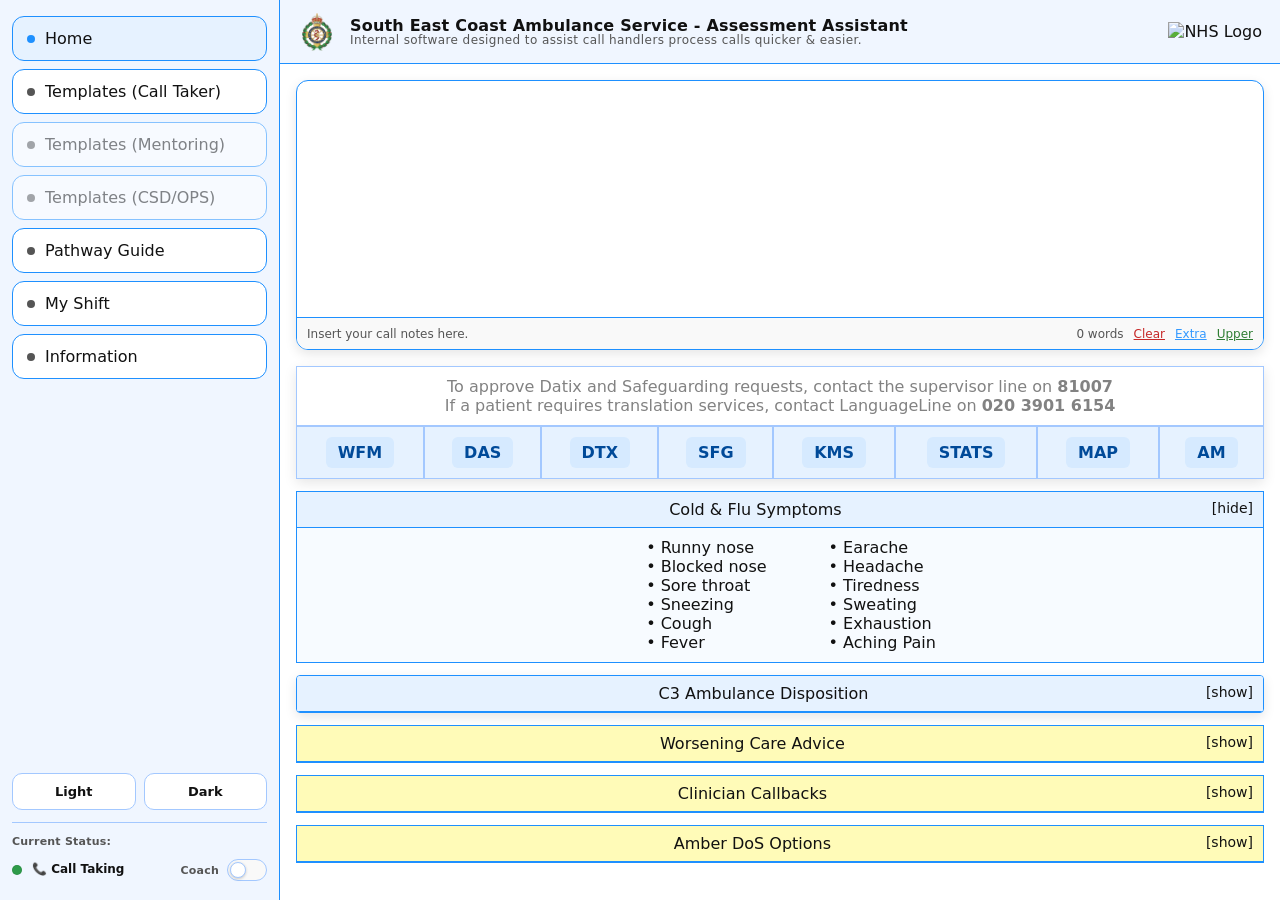
==== commit 4129aece: "Refine text" ====
--- a/index.html
+++ b/index.html
@@ -143,14 +143,14 @@
                         <tr id="c3-body" class="c3-body flu-hidden">
                             <td>
                                 Based on the answers you've given me, we do recommend an ambulance to attend,
-                                just so we can get someone over to assess the symptoms in-person. Would you be
+                                just so we can get someone over to assess the symptoms in-person.<br>Would you be
                                 okay for us to arrange this for you?
                                 <br><b>(CONFIRM ADDRESS AGAIN, READ TIME ESTIMATE IN CORNER)</b>
                                 <i>
                                     <br><br>
-                                    So that has been arranged now, and the estimated time is currently <b>([TIME] or 2 HOURS)</b>, so to
+                                    So that has been arranged for you now, but the estimated time for this is currently <b>([TIME] or 2 HOURS)</b>, so to
                                     get you some further help in the meantime, one of our healthcare professionals may call you back
-                                    just to do a further clinical assessment while you wait, so we get the best help for you.
+                                    to do a further clinical assessment while you wait, just so that we get the best help for you.
                                 </i>
                             </td>
                         </tr>
@@ -159,8 +159,8 @@
                                 <table class="c3-inner">
                                     <tr>
                                         <td>I do just some further information from myself that can help in the meantime...</td>
-                                        <td>Unless the patient has issues swallowing, ensure they continue to drink plenty of cold fluids.</td>
-                                        <td>If there are any new symptoms, or any of your conditions get worse, changes, or you have any other concerns, please from now on call back on <b>999</b>.</td>
+                                        <td>So unless the patient has issues swallowing, ensure they continue to drink plenty of cold fluids.</td>
+                                        <td>If there are any new symptoms, or any of your conditions get worse, changes, or you have any other concerns, please call back on <b>999</b>.</td>
                                     </tr>
                                 </table>
                             </td>
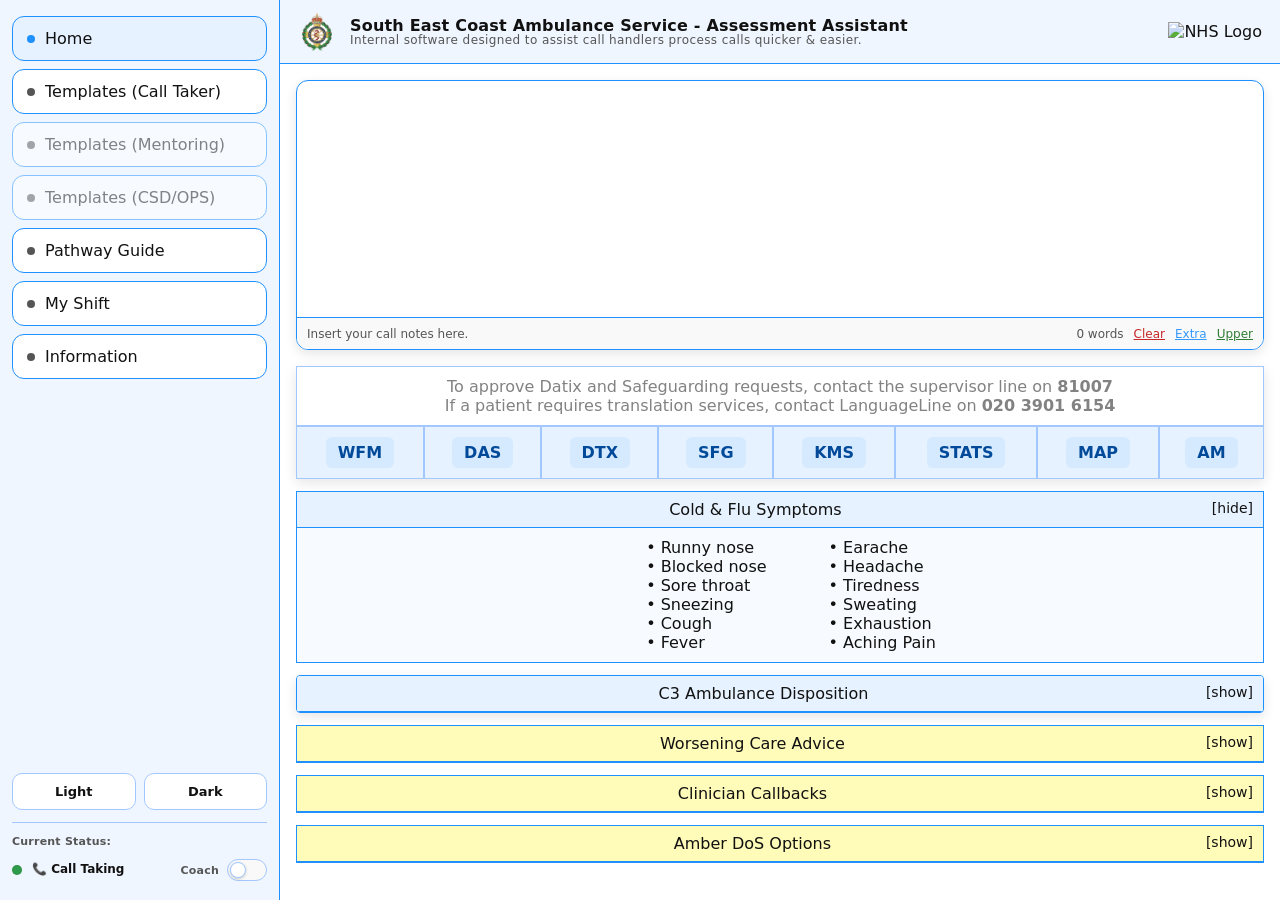
==== commit 82a4ee35: "Update KMS link to version V4A Updated KMS link to the latest version V4A." ====
--- a/index.html
+++ b/index.html
@@ -93,9 +93,9 @@
                             <td><a href="https://servicedesk.secamb.nhs.uk/MSMselfservice/AutoGen.aspx?page=242" target="_blank" class="link-btn">DAS</a></td>
                             <td><a href="https://secamb.gateway.prod-uk.datixcloudiq.co.uk/capture/?form_id=5" target="_blank" class="link-btn">DTX</a></td>
                             <td><a href="https://secamb.gateway.prod-uk.datixcloudiq.co.uk/capture/?form_id=2&module=SFG" target="_blank" class="link-btn">SFG</a></td>
-                            <td><a href="https://secamb.sharepoint.com/sites/KMS111/Shared%20Documents/General/KMS%20111%20Call%20Handling%20Local%20Procedure%20V3.31%20Live.pdf" target="_blank" class="link-btn">KMS</a></td>
+                            <td><a href="https://secamb.sharepoint.com/sites/KMS111/Shared%20Documents/General/KMS%20111%20Call%20Handling%20Local%20Procedure%20V4A%20Live.pdf" target="_blank" class="link-btn">KMS</a></td>
                             <td><a href="https://respond.secamb.nhs.uk/wallboard/frmCallStats.aspx?list=5%2C7&sizeh=25px&sizec=80px&flash=false&hideg=true&date=false" target="_blank" class="link-btn">STATS</a></td>
-                            <td><a href="https://respond.secamb.nhs.uk/wallboard/frmAgentMap.aspx?grp=11&dark=true&layout=36" target="_blank" class="link-btn">MAP</a></td>
+                            <td><a href="https://respond.secamb.nhs.uk/wallboard/frmAgentMap.aspx?grp=11&dark=true&layout=54" target="_blank" class="link-btn">MAP</a></td>
                             <td><a href="https://wfm.secamb.nhs.uk/agent-management" target="_blank" class="link-btn">AM</a></td>
                         </tr>
                     </table>
@@ -148,7 +148,7 @@
                                 <br><b>(CONFIRM ADDRESS AGAIN, READ TIME ESTIMATE IN CORNER)</b>
                                 <i>
                                     <br><br>
-                                    So that has been arranged for you now, but the estimated time for this is currently <b>([TIME] or 2 HOURS)</b>, so to
+                                    So that has been arranged for you now, but the estimated time for this is currently (<b>[TIME]</b> or <b>2 HOURS</b>), so to
                                     get you some further help in the meantime, one of our healthcare professionals may call you back
                                     to do a further clinical assessment while you wait, just so that we get the best help for you.
                                 </i>
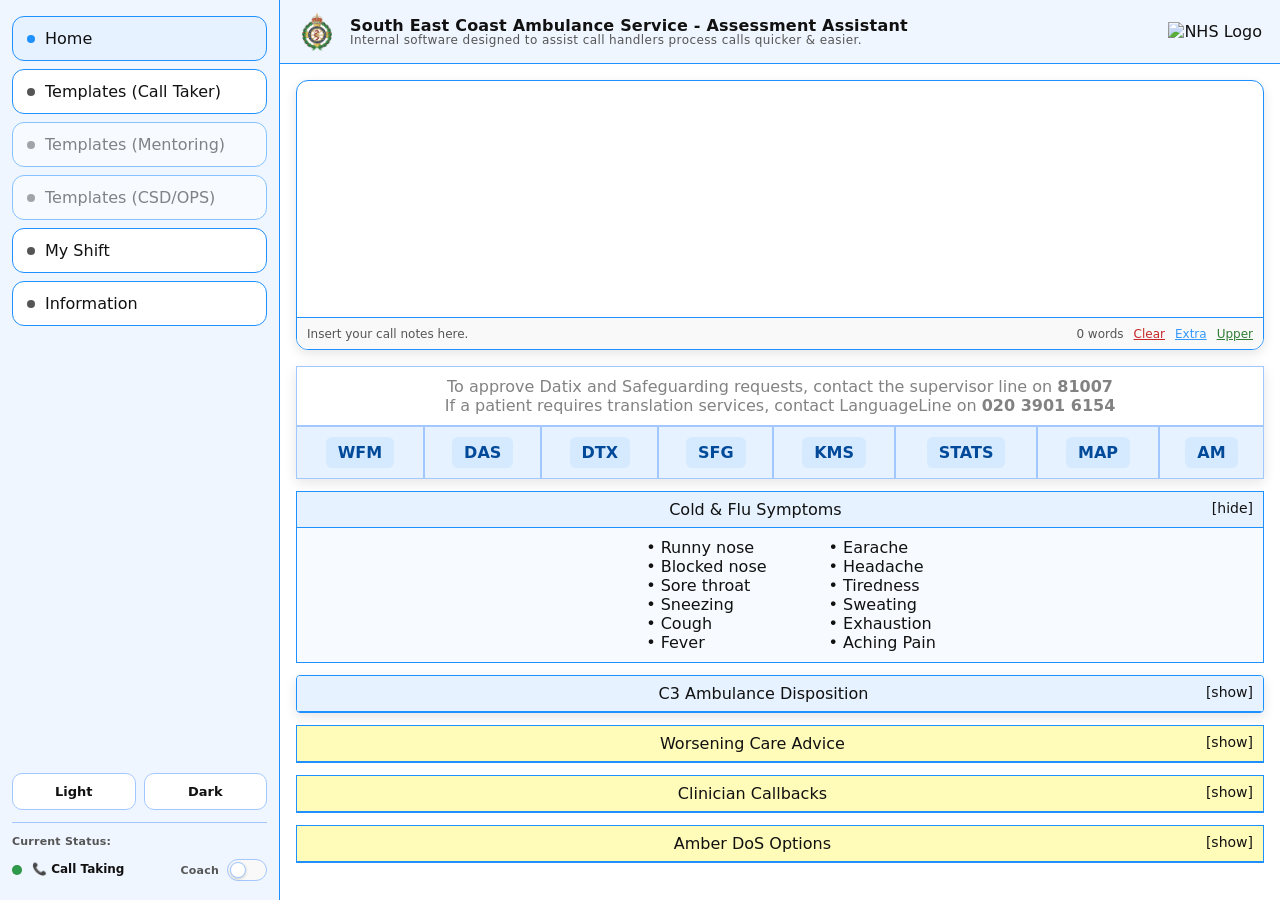
==== commit e66170e1: "Remove Pathway Guide section from index.html Removed the Pathway Guide section and its associated bu" ====
--- a/index.html
+++ b/index.html
@@ -26,10 +26,6 @@
                 <button class="tab-btn" data-tab="csd" aria-controls="page-csd">
                     <span class="dot" aria-hidden="true"></span>
                     <span class="label">Templates (CSD/OPS)</span>
-                </button>
-                <button class="tab-btn" data-tab="guide" aria-controls="page-guide">
-                    <span class="dot" aria-hidden="true"></span>
-                    <span class="label">Pathway Guide</span>
                 </button>
                 <button class="tab-btn" data-tab="shift" aria-controls="page-shift">
                     <span class="dot" aria-hidden="true"></span>
@@ -692,21 +688,6 @@
                     <div class="info-author">⎯⎯⎯ Designed for the South East Coast Ambulance Service ⎯⎯⎯<br>⎯⎯⎯ Developed by Tavaius Wisbey - Internal use only ⎯⎯⎯</div>
                 </div>
             </section>
-            <section id="page-guide" class="page">
-            <div class="cad-wrap">
-                <div class="panel-heading">
-                    <div class="panel-title">Pathways Guide</div>
-                    <div class="subtext">Enter a Pathways question for further guidance and information.</div>
-                </div>
-                <div class="guide-search-wrap">
-                    <input id="guide-input" class="guide-input" type="text" list="guide-options" placeholder="Search..." autocomplete="off" />
-                    <datalist id="guide-options"></datalist>
-                </div>
-                <div id="guide-result" class="guide-result">
-                    <span class="guide-result-text">Enter a Pathways question for further guidance and advice.</span>
-                </div>
-            </div>
-        </section>
         </main>
     </div>
     <script src="app.js"></script>
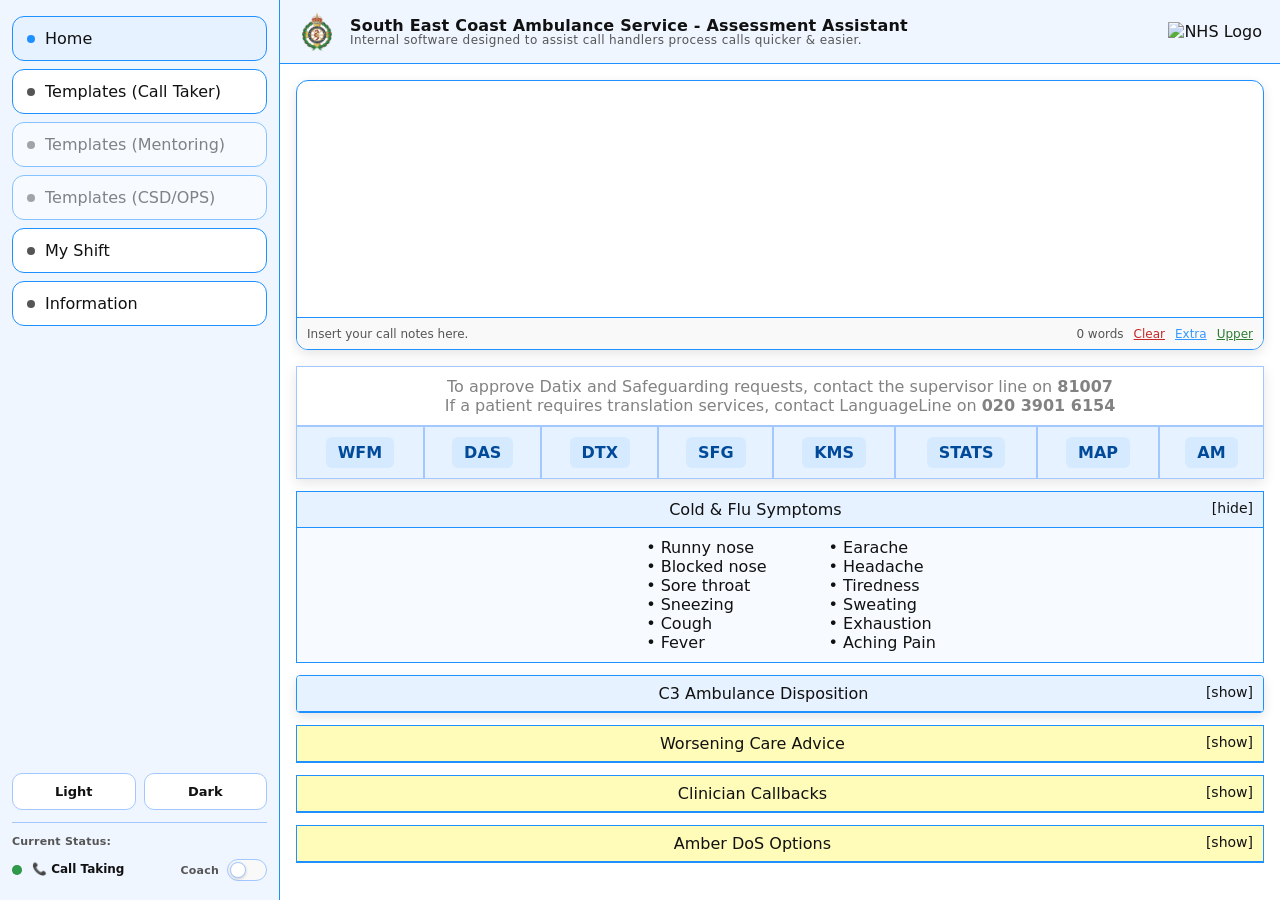
==== commit 2e6d9b28: "revamp" ====
--- a/index.html
+++ b/index.html
@@ -1,4 +1,4 @@
-﻿<!DOCTYPE html>
+<!DOCTYPE html>
 <html lang="en" data-theme="light">
 <head>
     <meta charset="UTF-8" />
@@ -7,8 +7,16 @@
     <link rel="stylesheet" href="styles.css">
     <link rel="icon" href="favicon.ico">
 </head>
+<!--
+    Tay's Assessment Assistant :D
+    Call-handling helper for SECAmb's 111 HAs.
+
+    entirely all local DOM + clipboard stuff driven from app.js.
+-->
 <body>
     <div class="app">
+        <!-- left-hand nav. data-tab on each button has to match the id of a
+             .page section below (page-notepad, page-tasks, etc)-->
         <aside class="sidebar" role="navigation" aria-label="Primary">
             <nav class="tabs">
                 <button class="tab-btn active" data-tab="notepad" aria-pressed="true" aria-controls="page-notepad">
@@ -65,6 +73,7 @@
             </div>
         </header>
         <main>
+            <!-- home tab - the actual note-taking area.-->
             <section id="page-notepad" class="page active">
                 <div class="editor-wrap">
                     <div id="editor" contenteditable="true" spellcheck="true">
@@ -79,23 +88,27 @@
                         </div>
                     </div>
                 </div>
+                <!-- shortcuts to the tools, documents and forms we're in and out of all shift -->
                 <div class="links-panel">
                     <table class="links-table">
                         <tr>
                             <td colspan="8" class="header-cell">To approve Datix and Safeguarding requests, contact the supervisor line on <b>81007</b><br>If a patient requires translation services, contact LanguageLine on <b>020 3901 6154</b></td>
                         </tr>
-                        <tr>
+                        <tr> 
                             <td><a href="https://wfm.secamb.nhs.uk/" target="_blank" class="link-btn">WFM</a></td>
                             <td><a href="https://servicedesk.secamb.nhs.uk/MSMselfservice/AutoGen.aspx?page=242" target="_blank" class="link-btn">DAS</a></td>
                             <td><a href="https://secamb.gateway.prod-uk.datixcloudiq.co.uk/capture/?form_id=5" target="_blank" class="link-btn">DTX</a></td>
                             <td><a href="https://secamb.gateway.prod-uk.datixcloudiq.co.uk/capture/?form_id=2&module=SFG" target="_blank" class="link-btn">SFG</a></td>
-                            <td><a href="https://secamb.sharepoint.com/sites/KMS111/Shared%20Documents/General/KMS%20111%20Call%20Handling%20Local%20Procedure%20V4A%20Live.pdf" target="_blank" class="link-btn">KMS</a></td>
+                            <td><a href="https://secamb-my.sharepoint.com/:p:/r/personal/tavaius_wisbey_secamb_nhs_uk/_layouts/15/Doc.aspx?sourcedoc=%7BA3F860B2-93FF-41B7-8957-FC7B995E2150%7D&file=New%20CHP%2030%20Aug%202026.pptx&action=edit&mobileredirect=true" target="_blank" class="link-btn">KMS</a></td>
                             <td><a href="https://respond.secamb.nhs.uk/wallboard/frmCallStats.aspx?list=5%2C7&sizeh=25px&sizec=80px&flash=false&hideg=true&date=false" target="_blank" class="link-btn">STATS</a></td>
                             <td><a href="https://respond.secamb.nhs.uk/wallboard/frmAgentMap.aspx?grp=11&dark=true&layout=54" target="_blank" class="link-btn">MAP</a></td>
                             <td><a href="https://wfm.secamb.nhs.uk/agent-management" target="_blank" class="link-btn">AM</a></td>
-                        </tr>
-                    </table>
-                </div>
+							<!-- ***NEEDS NEW KMS LINKS*** -->
+						</tr>
+                    </table>
+                </div>
+                <!-- Cold & flu symptom checklist - collapsible because it takes up
+                     a fair chunk of screen and nobody needs it open every call. -->
                 <div class="flu-panel">
                     <table class="flu-table">
                         <tr>
@@ -128,6 +141,7 @@
                         </tr>
                     </table>
                 </div>
+                <!-- C3 ambulance disposition script, open to scrutiny -->
                 <div class="c3-panel">
                     <table class="c3-table">
                         <tr>
@@ -179,7 +193,7 @@
                     </table>
                 </div>
 
-                <!-- Clinician Callbacks (Op508v2) -->
+                <!-- Clinician Callbacks script (Op508v2) -->
                 <div class="info-panel" style="margin-top:12px;">
                     <table class="flu-table">
                         <tr>
@@ -196,7 +210,8 @@
                     </table>
                 </div>
 
-                <!-- Amber DoS Options -->
+                <!-- Amber DoS options - (SERVICE) is a placeholder, the HA should
+                     swap it out for whatever the Directory of Services suggested. -->
                 <div class="info-panel" style="margin-top:12px;">
                     <table class="flu-table">
                         <tr>
@@ -213,6 +228,14 @@
                     </table>
                 </div>
             </section>
+            <!-- My Shift tab. "Auto-Fill" hands off to app.js, which screen scrapes
+                 the pasted WFM report text for start/finish and break times - it's
+                 a bit fragile since WFM changes its report layout every so often,
+                 but the manual fields below are the fallback if it ever fucks up. -->
+			<!-- i'm unsure why this hasn't been used in WFM already given the fact
+				 it uses notification toasts to alert management if a call handler
+				 is late from their break. you'd think the call handler themselves
+				 should be the first person to know if they're late or not, no? -->
             <section id="page-shift" class="page">
                 <div id="shift-panel" class="shift-panel" aria-hidden="false">
                     <div class="shift-header">
@@ -274,13 +297,19 @@
                     </div>
                 </div>
             </section>
+            <!-- mentoring tab - gated behind the Coach toggle in the sidebar.
+                 each rotate row cycles through good/needs-work/not-covered on click
+                 (see app.js) and feeds the summary into the textarea below, so you
+                 walk away from a listen-in with debrief notes already half written.
+				 ONLY A LAZY MENTOR would leave it as the template messages however,
+				 these are meant as a framework/template for the mentor to change and
+				 personalise for their mentee. -->
             <section id="page-mentor" class="page">
                 <div class="mentor-fields">
                   <label>
                     <span class="label">Mentee</span>
                     <input id="mentee-name" type="text" class="desc-input">
                   </label>
-                    
                   <label>
                     <span class="label">Extension</span>
                     <input id="mentee-ext" type="text" class="desc-input">
@@ -337,14 +366,16 @@
                         <tr class="rotate-row" data-state="none">
                             <td>Manages all risks appropriately to reach an appropriate outcome</td>
                         </tr>
-                        </table>
-                        <textarea id="rotate-output" class="rotate-output" readonly>What went well?
+                    </table>
+                    <textarea id="rotate-output" class="rotate-output" readonly>What went well?
 
 What could have gone better?
 
 Aims for tomorrow:</textarea>
                 </div>
-            </section> 
+            </section>
+            <!-- templates (call taker) tab - each trigger button below opens its
+                 matching .val-panel (lab results / repeat prescriptions / LanguageLine). -->
             <section id="page-tasks" class="page">
                 <div class="cad-wrap">
                     <div class="cad-grid">
@@ -385,10 +416,10 @@
                             </div>
                         </div>
 
-                        <!-- Divider -->
+                        <!-- div -->
                         <hr style="margin:12px 0; border:none; border-top:1px solid var(--border,#444);" />
 
-                        <!-- Result + Value inputs, Add + Generate inline -->
+                        <!-- result + value inputs, add + generate inline -->
                         <div style="display:flex; align-items:flex-end; gap:8px; margin-bottom:10px;">
                             <div style="flex:1;">
                                 <span class="label">Result</span>
@@ -402,7 +433,7 @@
                             <button id="lab-generate" class="confirm-btn" type="button" disabled>Generate</button>
                         </div>
 
-                        <!-- Results table -->
+                        <!-- results table -->
                         <div style="overflow:auto; max-height:180px; border:1px solid var(--border, #333); border-radius:8px;">
                             <table id="lab-table" style="width:100%; border-collapse:collapse;">
                                 <thead>
@@ -446,9 +477,11 @@
                         </div>
                     </div>
 
-                    <!-- Repeat Prescriptions Panel -->
+                    <!-- repeat prescriptions panel -->
+					<!-- not every medication known to man of course but this -->
+					<!-- contains most of the ones our usual callers are on. -->
                     <div id="rp-panel" class="val-panel" aria-hidden="true">
-                        <!-- Input row -->
+                        <!-- input row -->
                         <div style="display:flex; align-items:center; gap:8px; margin-bottom:10px;">
                             <input id="rp-input" class="desc-input" type="text" placeholder=""
                                    aria-label="Repeat Prescription Input" list="rp-meds" />
@@ -500,7 +533,7 @@
                                 <option value="Edoxaban"></option>
                                 <option value="Sertraline"></option>
                                 <option value="Prednisolone"></option>
-                                <option value="Clopidogrel"></option>
+                                <option value="Clopidogrel"></option> <!-- 'CLOP-IH-DUH-GRILL' not 'CLOPPY-DOG-RILL' :) -->
                                 <option value="Metoprolol"></option>
                                 <option value="Spironolactone"></option>
                                 <option value="Salbutamol"></option>
@@ -517,7 +550,7 @@
                             </datalist>
                         </div>
 
-                        <!-- Medications table/list -->
+                        <!-- medications table/list -->
                         <div style="overflow:auto; max-height:180px; border:1px solid var(--border, #333); border-radius:8px;">
                             <table id="rp-table" style="width:100%; border-collapse:collapse;">
                                 <thead>
@@ -531,14 +564,14 @@
                             </table>
                         </div>
 
-                        <!-- Log area -->
+                        <!-- log area -->
                         <div class="ops-log-wrap" style="margin-top:12px;">
                             <textarea id="rp-log" class="ops-log" readonly rows="4" aria-label="Repeat Prescriptions Log"></textarea>
                             <button id="rp-copy" class="ops-copy" type="button" title="Copy all"></button>
                         </div>
                     </div>
                 </div><br>
-                <!-- Quick Scripts -->
+                <!-- quick scripts - as it says on the can. -->
                 <div class="scripts-row">
                     <button id="chip-chase-111" class="script-chip script-chip-chase script-chip-special" type="button">
                         CHASING 111, NO NEW/WORSENING
@@ -553,7 +586,6 @@
                     <button id="chip-safeguarding" class="script-chip script-chip-chase script-chip-special" type="button">
                         DAS RAISED
                     </button>
-
                     <button id="chip-datix" class="script-chip script-chip-chase script-chip-special" type="button">
                         DATIX RAISED
                     </button>
@@ -586,12 +618,12 @@
                         CALL ENDED, CALLER DISCONNECTED.<br>
                         CALLED BACK PATIENT (3x), NO RESPONSE.
                     </button>
-
                     <button id="chip-call-ended-silent" class="script-chip script-chip-magenta script-chip-special" type="button">
                         CALL ENDED, LINE SILENT/UNRESPONSIVE.<br>
                         CALLED BACK PATIENT (3x), NO RESPONSE.
                     </button>
                 </div>
+                <!-- coach-only scripts, still hidden unless the coach toggle is on -->
                 <div id="coach-scripts-section" class="coach-scripts hidden">
                     <p class="scripts-section-label">⎯⎯⎯⎯⎯ Coaches Templates ⎯⎯⎯⎯⎯</p>
                     <button id="chip-opened-for-mentoring" class="script-chip script-chip-chase" type="button"
@@ -618,6 +650,7 @@
                     </div>
                 </div>
             </section>
+            <!-- CSD/OPS templates tab with CSD/OPS related templates. -->
             <section id="page-csd" class="page">
                 <div id="ops-inline-support-panel" class="ops-inline-support hidden">
                     <button class="script-chip script-chip-chase" type="button"
@@ -652,40 +685,41 @@
                     </div>
                 </div>
                 <div class="flu-panel flu-csd-callback">
-                <table class="flu-table">
-                    <tr>
-                        <td class="flu-header">
-                            1st Callback Attempt Script
-                            <span class="arrow" data-flu-toggle>[hide]</span>
-                        </td>
-                    </tr>
-                    <tr class="flu-body flu-center" data-flu-body>
-                        <td><i>This is the NHS 111 Service calling regarding your <b>online assessment/previous call...</b>
-                        This is the first failed contact, and as such we will call you back momentarily to continue.</i></td>
-                    </tr>
-                </table>
-            </div>
+                    <table class="flu-table">
+                        <tr>
+                            <td class="flu-header">
+                                1st Callback Attempt Script
+                                <span class="arrow" data-flu-toggle>[hide]</span>
+                            </td>
+                        </tr>
+                        <tr class="flu-body flu-center" data-flu-body>
+                            <td><i>This is the NHS 111 Service calling regarding your <b>online assessment/previous call...</b>
+                            This is the first failed contact, and as such we will call you back momentarily to continue.</i></td>
+                        </tr>
+                    </table>
+                </div>
                 <div class="flu-panel flu-csd-callback">
-                <table class="flu-table">
-                    <tr>
-                        <td class="flu-header">
-                            2nd Callback Attempt Script
-                            <span class="arrow" data-flu-toggle>[hide]</span>
-                        </td>
-                    </tr>
-                    <tr class="flu-body flu-center" data-flu-body>
-                        <td><i>This is the NHS 111 Service calling regarding your <b>online assessment/previous call...</b>
-                        This is the second failed contact, and as such we will now be closing this case as we cannot
-                        reach you. If at any point there are any new symptoms, any of your conditions get worse, changes,
-                        or you wish to reopen this case, please call us back on 111. Thank you.</i></td>
-                    </tr>
-                </table>
-            </div>
+                    <table class="flu-table">
+                        <tr>
+                            <td class="flu-header">
+                                2nd Callback Attempt Script
+                                <span class="arrow" data-flu-toggle>[hide]</span>
+                            </td>
+                        </tr>
+                        <tr class="flu-body flu-center" data-flu-body>
+                            <td><i>This is the NHS 111 Service calling regarding your <b>online assessment/previous call...</b>
+                            This is the second failed contact, and as such we will now be closing this case as we cannot
+                            reach you. If at any point there are any new symptoms, any of your conditions get worse, changes,
+                            or you wish to reopen this case, please call us back on 111. Thank you.</i></td>
+                        </tr>
+                    </table>
+                </div>
             </section>
+            <!-- just the about/credits page, nothing fancy -->
             <section id="page-info" class="page">
                 <div class="info-header">
                     <div class="info-title">Assessment Assistant</div>
-                    <div class="info-author">⎯⎯⎯ Designed for the South East Coast Ambulance Service ⎯⎯⎯<br>⎯⎯⎯ Developed by Tavaius Wisbey - Internal use only ⎯⎯⎯</div>
+                    <div class="info-author">⎯⎯⎯ Designed for the South East Coast Ambulance Service ⎯⎯⎯<br>⎯⎯⎯ Developed by Tavaius Wisbey - Internal use only ⎯⎯⎯</div> <!-- yours truely B^) -->
                 </div>
             </section>
         </main>
--- a/styles.css
+++ b/styles.css
@@ -28,13 +28,6 @@
     --link-btn-bg: #d6eaff;
     --link-btn-hover-bg: #c0dbff;
     --link-btn-text: #004a99;
-    --guide-result-bg: #f0f6ff;
-    --guide-found-bg: #e6f7e9;
-    --guide-found-border: #9ad4a3;
-    --guide-found-text: #145c2e;
-    --guide-missing-bg: #fff5f5;
-    --guide-missing-border: #f5a3a3;
-    --guide-missing-text: #c62828;
     --flu-header-bg: #e6f2ff;
     --info-flu-header-bg: #fffbb8;
     --success-bar-bg: #e6f7e9;
@@ -90,13 +83,6 @@
     --link-btn-bg: #2a3f5c;
     --link-btn-hover-bg: #354d6e;
     --link-btn-text: #9ec5ff;
-    --guide-result-bg: #1a2433;
-    --guide-found-bg: #1a2e22;
-    --guide-found-border: #3d7a52;
-    --guide-found-text: #8fd4a6;
-    --guide-missing-bg: #2a1a1a;
-    --guide-missing-border: #8a4a4a;
-    --guide-missing-text: #f5a3a3;
     --flu-header-bg: #1e2d42;
     --info-flu-header-bg: #3d3820;
     --success-bar-bg: #1a2e22;
@@ -272,61 +258,6 @@
   gap: 4px;
 }
 
-/* ============================================================
-   GUIDE SEARCH
-   ============================================================ */
-.guide-search-wrap {
-    display: flex;
-    gap: 8px;
-    align-items: center;
-    margin-top: 14px;
-}
-
-.guide-input {
-    flex: 1;
-    border: 1px solid var(--border);
-    border-radius: 8px;
-    padding: 9px 12px;
-    background: var(--input-bg);
-    color: var(--text);
-    outline: none;
-    transition: box-shadow .15s;
-}
-
-.guide-input:focus {
-    box-shadow: 0 0 0 3px var(--focus-ring);
-}
-
-.guide-result {
-    margin-top: 18px;
-    padding: 16px 18px;
-    border-radius: var(--radius);
-    border: 1px solid var(--border);
-    background: var(--guide-result-bg);
-    font-size: 1.15rem;
-    font-weight: 400;
-    min-height: 56px;
-    display: flex;
-    align-items: flex-start;
-    transition: background .2s, border-color .2s;
-}
-
-.guide-result-text {
-    white-space: pre-line;
-}
-
-.guide-result--found {
-    background: var(--guide-found-bg);
-    border-color: var(--guide-found-border);
-    color: var(--guide-found-text);
-}
-
-.guide-result--missing {
-    background: var(--guide-missing-bg);
-    border-color: var(--guide-missing-border);
-    color: var(--guide-missing-text, var(--danger));
-}
-
 aside.sidebar {
     grid-area: sidebar;
     background: var(--sidebar-bg);
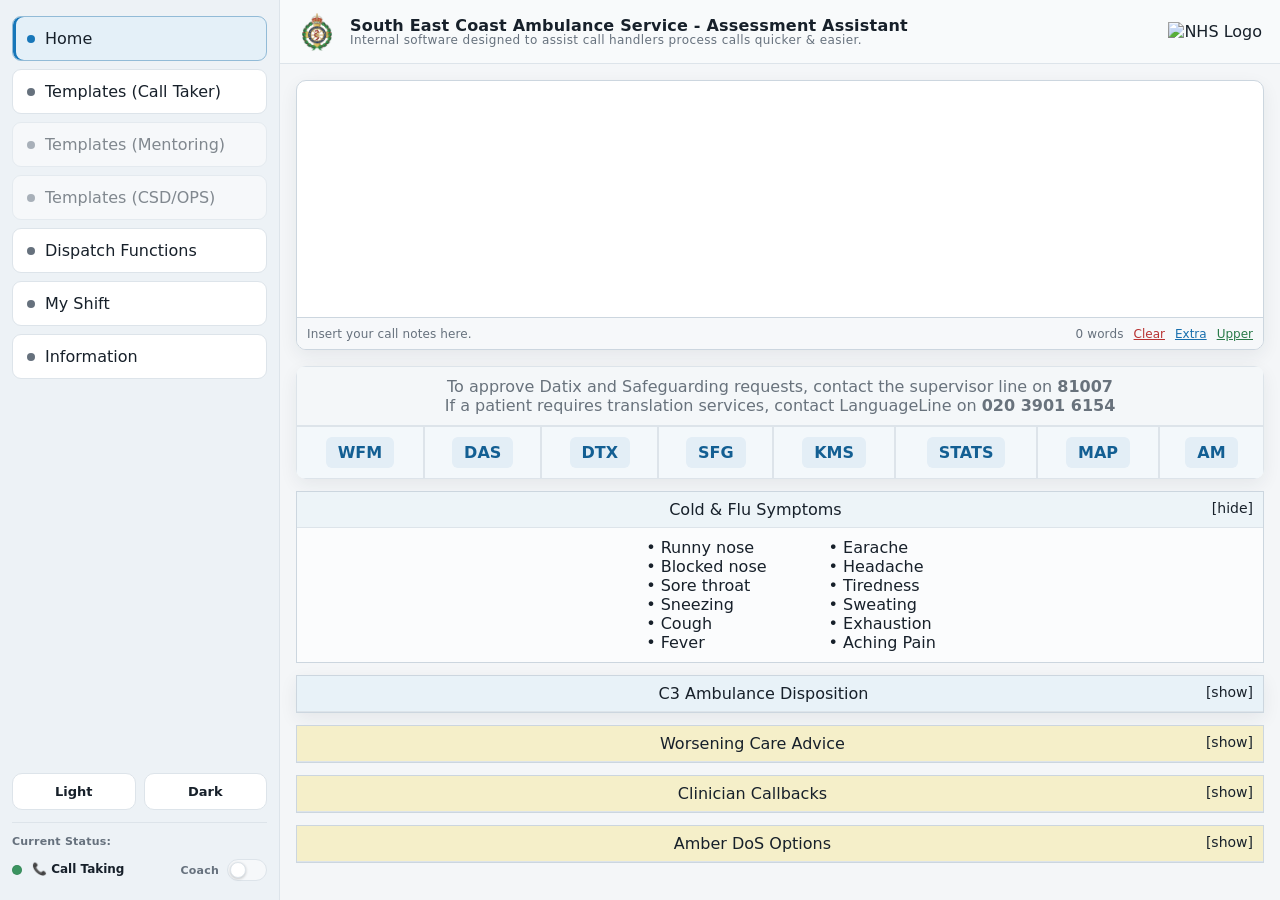
==== commit d1007682: "dispatch feature" ====
--- a/index.html
+++ b/index.html
@@ -34,6 +34,10 @@
                 <button class="tab-btn" data-tab="csd" aria-controls="page-csd">
                     <span class="dot" aria-hidden="true"></span>
                     <span class="label">Templates (CSD/OPS)</span>
+                </button>
+				<button class="tab-btn" data-tab="dispatch">
+                    <span class="dot" aria-hidden="true"></span>
+                    <span class="label">Dispatch Functions</span>
                 </button>
                 <button class="tab-btn" data-tab="shift" aria-controls="page-shift">
                     <span class="dot" aria-hidden="true"></span>
--- a/styles.css
+++ b/styles.css
@@ -1,113 +1,113 @@
 :root {
     color-scheme: light;
-    --bg: #ffffff;
-    --bg-elev: #f5f7fa;
-    --bg-hover: #e6f0ff;
-    --text: #111111;
-    --muted: #555555;
-    --border: dodgerblue;
-    --border-subtle: #a3c8ff;
-    --accent: dodgerblue;
+    --bg: #f4f6f8;
+    --bg-elev: #eef2f5;
+    --bg-hover: #edf4fa;
+    --text: #17202a;
+    --muted: #66717d;
+    --border: #ccd6df;
+    --border-subtle: #dde4ea;
+    --accent: #1877b9;
     --accent-on: #ffffff;
-    --danger: #c62828;
-    --success: #2e7d32;
-    --link-action: #3399ff;
-    --shadow: 0 4px 12px rgba(0, 0, 0, .1);
-    --radius: 12px;
-    --sidebar-bg: #f0f6ff;
-    --header-bg: #f0f6ff;
+    --danger: #b83232;
+    --success: #287a48;
+    --link-action: #176fae;
+    --shadow: 0 6px 18px rgba(31, 45, 61, .07);
+    --radius: 10px;
+    --sidebar-bg: #edf2f6;
+    --header-bg: #f8fafb;
     --surface: #ffffff;
-    --surface-muted: #f9f9f9;
-    --tab-active-bg: #e6f2ff;
-    --highlight-bg: #e6f2ff;
-    --cell-bg: #f7fbff;
-    --table-header-bg: #ffffff;
-    --table-header-text: #828282;
-    --table-row-bg: #e6f2ff;
-    --table-row-alt-bg: #f9f9f9;
-    --link-btn-bg: #d6eaff;
-    --link-btn-hover-bg: #c0dbff;
-    --link-btn-text: #004a99;
-    --flu-header-bg: #e6f2ff;
-    --info-flu-header-bg: #fffbb8;
-    --success-bar-bg: #e6f7e9;
-    --success-bar-border: #9ad4a3;
-    --success-bar-text: #145c2e;
-    --cad-p2-bg: #ffeecb;
-    --cad-p4-bg: #d6f0ff;
+    --surface-muted: #f6f8fa;
+    --tab-active-bg: #e4f0f8;
+    --highlight-bg: #e8f2f8;
+    --cell-bg: #fbfcfd;
+    --table-header-bg: #f4f7f9;
+    --table-header-text: #68727c;
+    --table-row-bg: #f3f8fb;
+    --table-row-alt-bg: #fbfcfd;
+    --link-btn-bg: #e3eef6;
+    --link-btn-hover-bg: #d5e6f2;
+    --link-btn-text: #135f93;
+    --flu-header-bg: #edf4f8;
+    --info-flu-header-bg: #f5efc9;
+    --success-bar-bg: #e9f5ed;
+    --success-bar-border: #b6d9c1;
+    --success-bar-text: #205f38;
+    --cad-p2-bg: #f6ecd7;
+    --cad-p4-bg: #e5f0f6;
     --input-bg: #ffffff;
-    --focus-ring: rgba(30, 144, 255, .18);
-    --chip-text: #000000;
-    --chip-default-bg: #d0e0e3;
-    --chip-chase-bg: #fff2cc;
-    --chip-purple-bg: #d9d2e9;
-    --chip-csd-bg: #cbe8ff;
-    --chip-csd-red-bg: #ffd1d1;
-    --chip-magenta-bg: #ead1dc;
-    --chip-ops-bg: #ffe0b2;
-    --copy-btn-bg: #f0f6ff;
-    --rotate-green-bg: #d9f7be;
-    --rotate-green-text: #111111;
-    --rotate-red-bg: #ffd6d6;
-    --rotate-red-text: #111111;
+    --focus-ring: rgba(24, 119, 185, .18);
+    --chip-text: #24303a;
+    --chip-default-bg: #e4e9ed;
+    --chip-chase-bg: #f5eccd;
+    --chip-purple-bg: #e8e2ef;
+    --chip-csd-bg: #dcecf6;
+    --chip-csd-red-bg: #f2dddd;
+    --chip-magenta-bg: #eddfe7;
+    --chip-ops-bg: #f2e5d2;
+    --copy-btn-bg: #f0f4f7;
+    --rotate-green-bg: #dff0e5;
+    --rotate-green-text: #183d27;
+    --rotate-red-bg: #f3dddd;
+    --rotate-red-text: #592323;
     --rotate-none-bg: #ffffff;
-    --rotate-none-text: #111111;
+    --rotate-none-text: #17202a;
 }
 
 html[data-theme="dark"] {
     color-scheme: dark;
-    --bg: #0f1218;
-    --bg-elev: #181c24;
-    --bg-hover: #243044;
-    --text: #e8eaef;
-    --muted: #9aa3b2;
-    --border: #4a9eff;
-    --border-subtle: #3a4f66;
-    --accent: #5eb0ff;
-    --accent-on: #0f1218;
-    --danger: #f28b82;
-    --success: #81c995;
-    --link-action: #8ab4f8;
-    --shadow: 0 4px 16px rgba(0, 0, 0, .45);
-    --sidebar-bg: #141820;
-    --header-bg: #141820;
-    --surface: #1c2129;
-    --surface-muted: #151920;
-    --tab-active-bg: #283548;
-    --highlight-bg: #1e2d42;
-    --cell-bg: #181e28;
-    --table-header-bg: #252b36;
-    --table-header-text: #b0b8c4;
-    --table-row-bg: #1e2d42;
-    --table-row-alt-bg: #1a1f28;
-    --link-btn-bg: #2a3f5c;
-    --link-btn-hover-bg: #354d6e;
-    --link-btn-text: #9ec5ff;
-    --flu-header-bg: #1e2d42;
-    --info-flu-header-bg: #3d3820;
-    --success-bar-bg: #1a2e22;
-    --success-bar-border: #3d7a52;
-    --success-bar-text: #8fd4a6;
-    --cad-p2-bg: #4a3d20;
-    --cad-p4-bg: #1e3348;
-    --input-bg: #1c2129;
-    --focus-ring: rgba(94, 176, 255, .25);
-    --chip-text: #111111;
-    --chip-on-dark-text: #ffffff;
-    --chip-default-bg: #4a5c5f;
-    --chip-chase-bg: #5c4f2a;
-    --chip-purple-bg: #4a4258;
-    --chip-csd-bg: #2a4560;
-    --chip-csd-red-bg: #5c3535;
-    --chip-magenta-bg: #523848;
-    --chip-ops-bg: #5c4528;
-    --copy-btn-bg: #243044;
-    --rotate-green-bg: #1f5c3b;
-    --rotate-green-text: #eafff1;
-    --rotate-red-bg: #6b2424;
+    --bg: #11171d;
+    --bg-elev: #182028;
+    --bg-hover: #202d38;
+    --text: #e8edf2;
+    --muted: #98a5b1;
+    --border: #33424f;
+    --border-subtle: #283641;
+    --accent: #58a8dc;
+    --accent-on: #0c151b;
+    --danger: #ed8c88;
+    --success: #80c79a;
+    --link-action: #79b9e5;
+    --shadow: 0 8px 24px rgba(0, 0, 0, .28);
+    --sidebar-bg: #151d24;
+    --header-bg: #151d24;
+    --surface: #19222a;
+    --surface-muted: #151c22;
+    --tab-active-bg: #203343;
+    --highlight-bg: #1e303e;
+    --cell-bg: #182129;
+    --table-header-bg: #202a33;
+    --table-header-text: #aab5bf;
+    --table-row-bg: #1d2b36;
+    --table-row-alt-bg: #182129;
+    --link-btn-bg: #213747;
+    --link-btn-hover-bg: #29465b;
+    --link-btn-text: #9fd1f2;
+    --flu-header-bg: #1d2c37;
+    --info-flu-header-bg: #3a3521;
+    --success-bar-bg: #1b3024;
+    --success-bar-border: #376e4c;
+    --success-bar-text: #91d2a7;
+    --cad-p2-bg: #403720;
+    --cad-p4-bg: #1c3040;
+    --input-bg: #182129;
+    --focus-ring: rgba(88, 168, 220, .25);
+    --chip-text: #17202a;
+    --chip-on-dark-text: #f0f4f7;
+    --chip-default-bg: #46545c;
+    --chip-chase-bg: #554c2f;
+    --chip-purple-bg: #484054;
+    --chip-csd-bg: #29475a;
+    --chip-csd-red-bg: #553535;
+    --chip-magenta-bg: #4f3947;
+    --chip-ops-bg: #57452f;
+    --copy-btn-bg: #202d38;
+    --rotate-green-bg: #214f36;
+    --rotate-green-text: #e8fff0;
+    --rotate-red-bg: #612b2b;
     --rotate-red-text: #fff0f0;
-    --rotate-none-bg: #1c2129;
-    --rotate-none-text: #e8eaef;
+    --rotate-none-bg: #19222a;
+    --rotate-none-text: #e8edf2;
 }
 
 * {
@@ -133,6 +133,31 @@
 textarea {
     font: inherit;
     line-height: inherit;
+}
+
+button,
+a,
+.tab-btn,
+.script-chip,
+.cad-btn {
+    -webkit-tap-highlight-color: transparent;
+}
+
+button:focus-visible,
+a:focus-visible,
+input:focus-visible,
+select:focus-visible,
+textarea:focus-visible,
+[tabindex]:focus-visible {
+    outline: none;
+    box-shadow: 0 0 0 3px var(--focus-ring);
+}
+
+button:active,
+.tab-btn:active,
+.script-chip:active,
+.cad-btn:active {
+    transform: translateY(1px);
 }
 
 .app {
@@ -151,7 +176,7 @@
     justify-content: space-between;
     padding: 10px 18px;
     background: var(--header-bg);
-    border-bottom: 1px solid var(--border);
+    border-bottom: 1px solid var(--border-subtle);
 }
 
 .header-left {
@@ -174,7 +199,7 @@
     width: 100%;
     border-collapse: separate;
     border-spacing: 0;
-    border-radius: 0px;
+    border-radius: 10px;
     overflow: hidden;
     box-shadow: var(--shadow);
     text-align: center;
@@ -212,6 +237,7 @@
 
     .link-btn:hover {
         background: var(--link-btn-hover-bg);
+        text-decoration: none;
     }
 
 header .title {
@@ -261,7 +287,7 @@
 aside.sidebar {
     grid-area: sidebar;
     background: var(--sidebar-bg);
-    border-right: 1px solid var(--border);
+    border-right: 1px solid var(--border-subtle);
     padding: 16px 12px;
     display: flex;
     flex-direction: column;
@@ -340,7 +366,7 @@
     font-size: 13px;
     cursor: pointer;
     box-shadow: none;
-    transition: background .15s ease, border-color .15s ease;
+    transition: background .15s ease, border-color .15s ease, transform .08s ease, box-shadow .15s ease;
 }
 
 .theme-btn:hover,
@@ -456,15 +482,15 @@
 }
 
 .status-dot--call-taker {
-    background: #2e9b4a;
+    background: #3b9460;
 }
 
 .status-dot--ops {
-    background: #e67e22;
+    background: #c9833d;
 }
 
 .status-dot--csd {
-    background: #2b7cd3;
+    background: #4b86b4;
 }
 
 .break-dim {
@@ -492,11 +518,11 @@
     gap: 10px;
     padding: 12px 14px;
     background: var(--surface);
-    border: 1px solid var(--border);
+    border: 1px solid var(--border-subtle);
     color: var(--text);
-    border-radius: 12px;
+    border-radius: 9px;
     cursor: pointer;
-    transition: background .15s ease, border-color .15s ease;
+    transition: background .15s ease, border-color .15s ease, transform .08s ease, box-shadow .15s ease;
 }
 
 .tab-btn.locked {
@@ -505,10 +531,13 @@
 
     .tab-btn:hover {
         background: var(--bg-hover);
+        border-color: color-mix(in srgb, var(--accent) 28%, var(--border-subtle));
     }
 
     .tab-btn.active {
         background: var(--tab-active-bg);
+        border-color: color-mix(in srgb, var(--accent) 38%, var(--border-subtle));
+        box-shadow: inset 3px 0 0 var(--accent);
     }
 
     .tab-btn .dot {
@@ -545,7 +574,7 @@
 }
 
 #editor {
-    padding: 18px 20px 28px;
+    padding: 20px 22px 30px;
     height: 100%;
     overflow: auto;
     outline: none;
@@ -561,6 +590,7 @@
     border-top: 1px solid var(--border);
     padding: 6px 10px;
     background: var(--surface-muted);
+    letter-spacing: .01em;
 }
 
 .rightline {
@@ -740,7 +770,8 @@
     }
 
     .confirm-btn:hover {
-        filter: brightness(0.95);
+        filter: brightness(0.96);
+        box-shadow: 0 3px 10px rgba(24, 119, 185, .16);
     }
 
 .flu-panel {
@@ -755,7 +786,6 @@
     table-layout: fixed; /* ensures even column widths */
 }
 
-/* Hide datalist dropdown arrow in Chrome/Edge */
 input[list]::-webkit-calendar-picker-indicator {
     display: none !important;
     -webkit-appearance: none;
@@ -765,7 +795,7 @@
     background: var(--flu-header-bg);
     font-weight: normal;
     padding: 8px 10px;
-    border-bottom: 1px solid var(--border);
+    border-bottom: 1px solid var(--border-subtle);
     text-align: center;
 }
 
@@ -785,12 +815,11 @@
     text-align: center;
 }
 
-/* Yellow header only for the 3 script panels */
 .info-panel .flu-header {
     background: var(--info-flu-header-bg);
     font-weight: normal;
     padding: 8px 10px;
-    border-bottom: 1px solid var(--border);
+    border-bottom: 1px solid var(--border-subtle);
     text-align: center;
 }
 
@@ -829,7 +858,7 @@
 
 .c3-panel {
     border: 1px solid var(--border);
-    border-radius: 4px;
+    border-radius: 0;
     overflow: hidden;
     margin-top: 12px;
     box-shadow: var(--shadow);
@@ -842,7 +871,7 @@
     background: var(--success-bar-bg);
     border: 1px solid var(--success-bar-border);
     color: var(--success-bar-text);
-    box-shadow: var(--shadow);
+    box-shadow: none;
     font-weight: 600;
 }
 
@@ -858,7 +887,7 @@
     padding: 8px 10px;
     position: relative;
     padding-left: 32px;
-    border-bottom: 1px solid var(--border);
+    border-bottom: 1px solid var(--border-subtle);
     text-align: center;
     display: block;
 }
@@ -912,12 +941,11 @@
     max-height: 30vh;
 }
 
-/* My Shift – breaks hidden by default */
 #shift-panel #shift-breaks {
     display: none;
 }
 
-/* When panel has .breaks-visible, show them as a row */
+/* when panel has .breaks-visible, show them as a row */
 #shift-panel.breaks-visible #shift-breaks {
     display: flex;
     gap: 12px;
@@ -1068,7 +1096,7 @@
     color: var(--chip-text);
     width: 100%; /* expand full width */
     text-align: center; /* center the text */
-    transition: transform .08s ease, background-color .2s ease, box-shadow .2s ease;
+    transition: transform .08s ease, background-color .16s ease, border-color .16s ease, box-shadow .16s ease;
 }
 
 .scripts-row {
@@ -1106,6 +1134,8 @@
 
 .script-chip:hover {
     transform: translateY(-1px);
+    border-color: color-mix(in srgb, var(--accent) 26%, var(--border-subtle));
+    box-shadow: 0 3px 10px rgba(31, 45, 61, .07);
 }
 
 .script-chip.copy-flash,
@@ -1158,7 +1188,7 @@
     height: 22px;
     border: 1px solid var(--border);
     border-radius: 6px;
-    background: linear-gradient(transparent, transparent), var(--copy-btn-bg);
+    background: var(--copy-btn-bg);
     cursor: pointer;
 }
 
@@ -1193,8 +1223,3 @@
 html[data-theme="dark"] #page-mentor .script-chip {
     color: var(--chip-on-dark-text) !important;
 }
-
-
-
-
-
